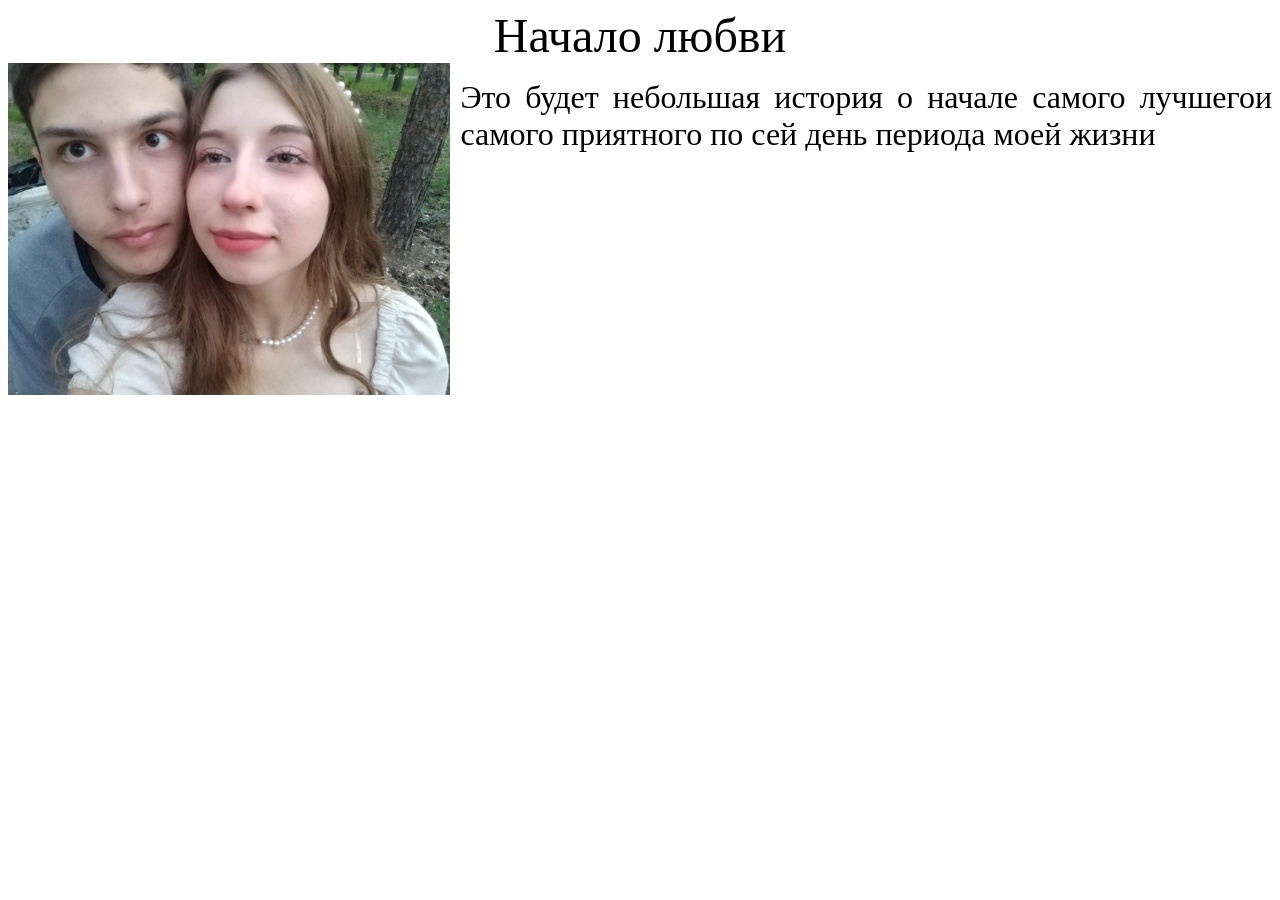
==== index.html @ 719aa261 "Update index.html" ====
<html>
    <head>
        <link rel="stylesheet" href="style.css">
        <title>Моя любовь</title>
        </head>
        <body text="black">
            <center><font size="+5"; face="cursive">Начало любви</font></center>
            <img src="images/photo_2_2026-03-27_16-48-53.jpg";  id="photo1"; alt="фото на лавке конец июля">
            <p align="justify">
                <font size="+3"; face="cursive">Это будет небольшая история о начале самого лучшегои самого приятного по сей день периода моей жизни</font>
            </p>
        </body>
        </html>
---- style.css ----
body {
    background-image: url(/home/m1cr1t1z/Загрузки/Обои.jpg);
    background-size: 100%;
}
#photo1 {
    width: 35%;
    height: auto;
    float: left;
    margin-right: 10px;

}
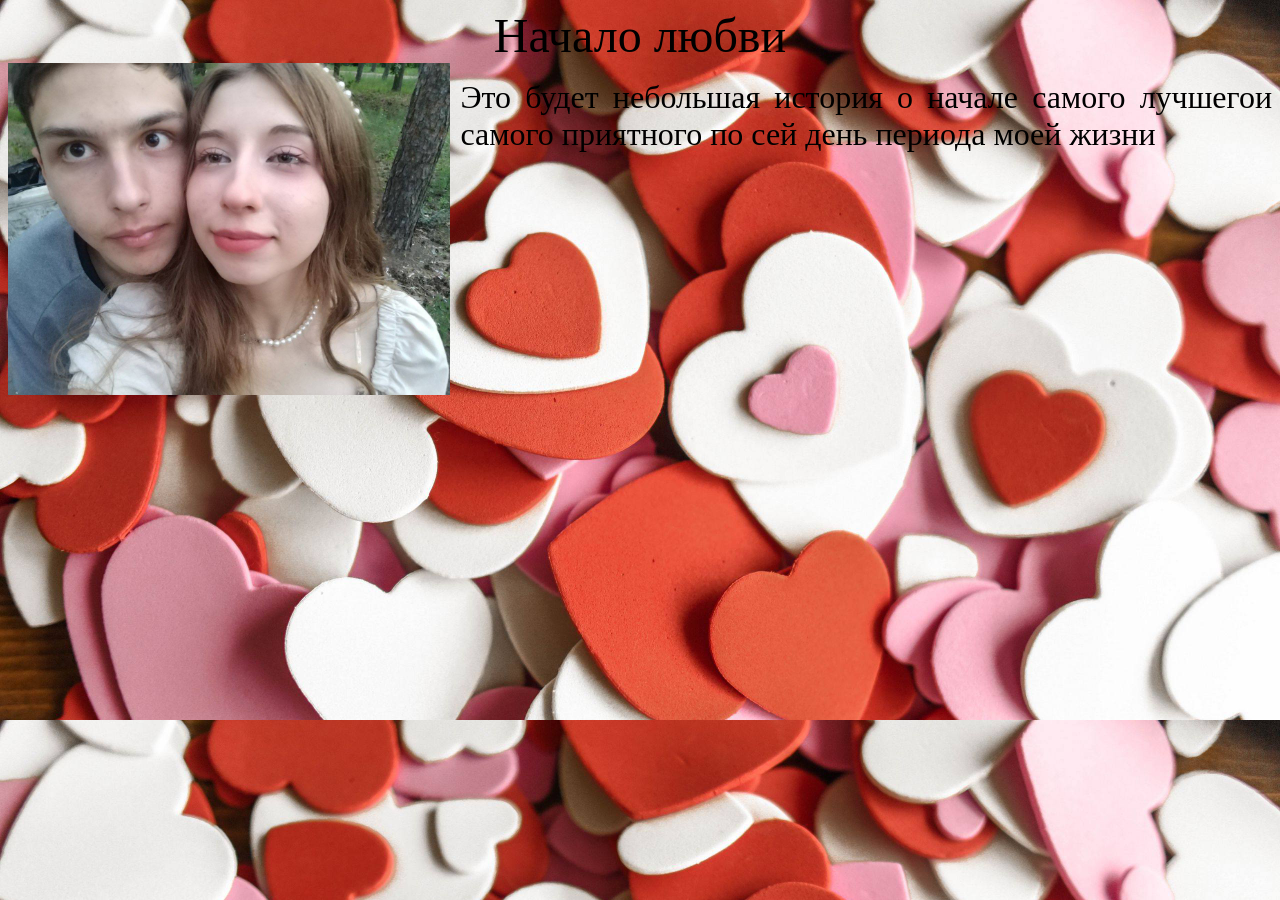
==== commit e03ccff0: "Add files via upload" ====
--- a/index.html
+++ b/index.html
@@ -10,4 +10,4 @@
                 <font size="+3"; face="cursive">Это будет небольшая история о начале самого лучшегои самого приятного по сей день периода моей жизни</font>
             </p>
         </body>
-        </html>
+        </html>
--- a/style.css
+++ b/style.css
@@ -1,5 +1,5 @@
 body {
-    background-image: url(/home/m1cr1t1z/Загрузки/Обои.jpg);
+    background-image: url(images/1.jpg);
     background-size: 100%;
 }
 #photo1 {
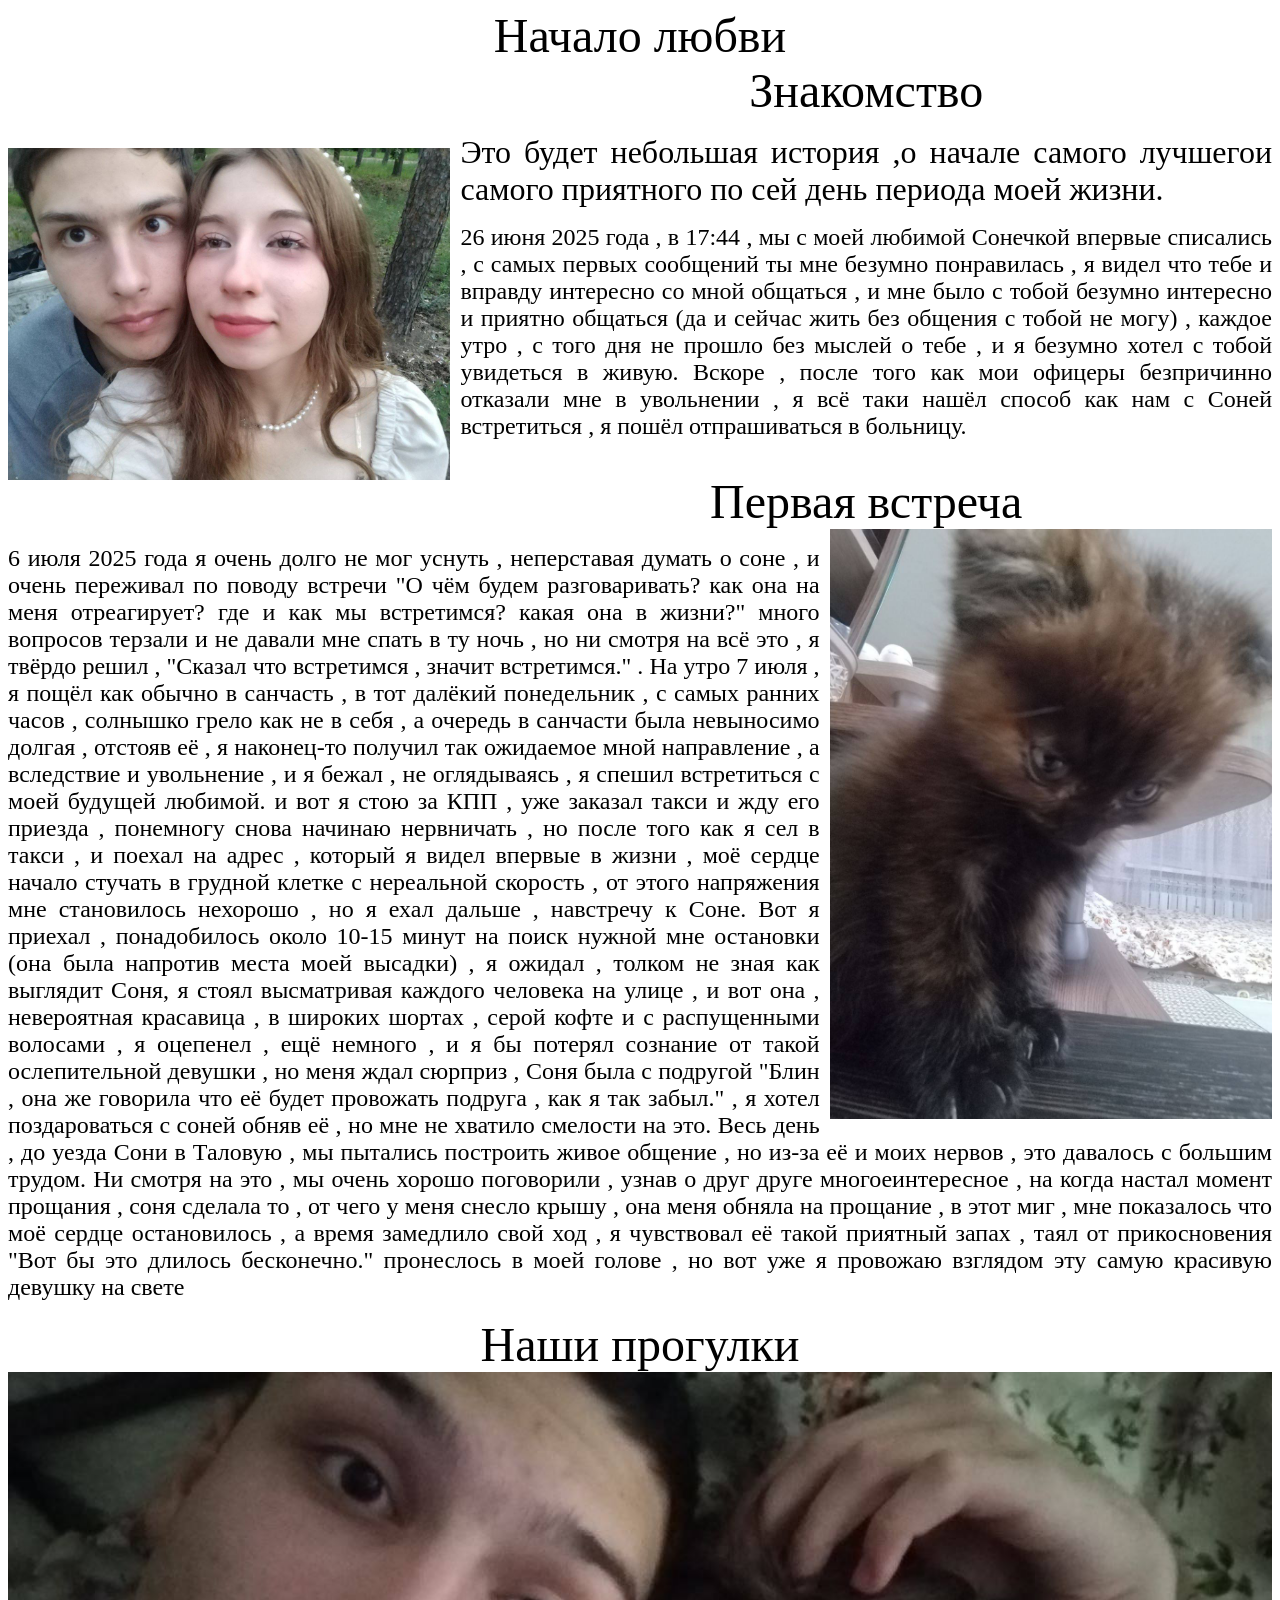
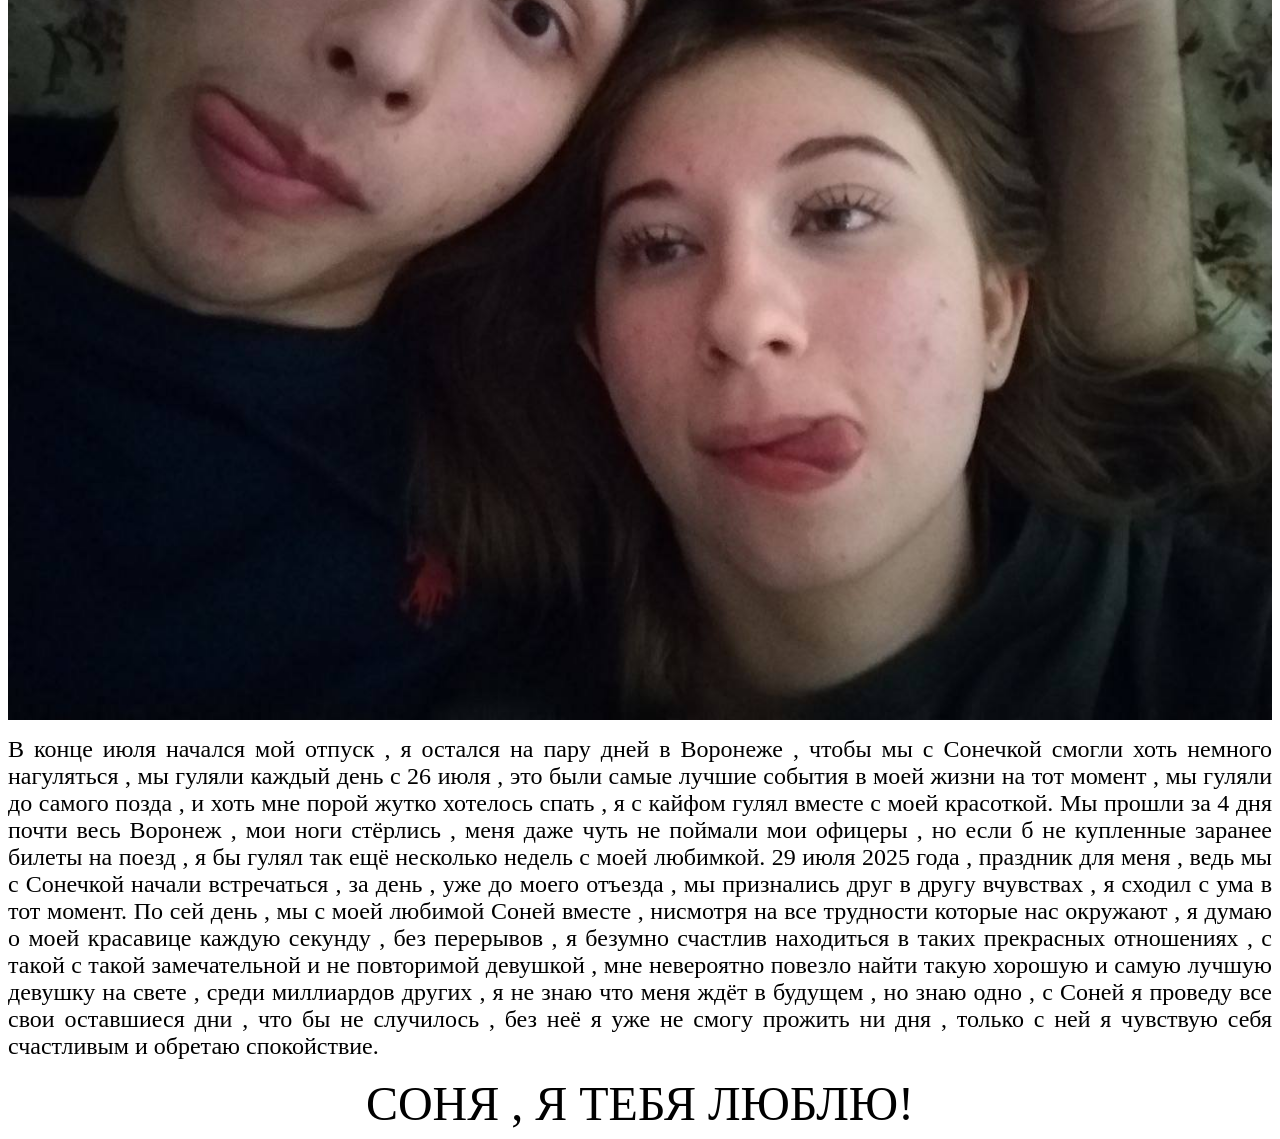
==== commit 1eecc77b: "Add files via upload" ====
--- a/index.html
+++ b/index.html
@@ -6,8 +6,32 @@
         <body text="black">
             <center><font size="+5"; face="cursive">Начало любви</font></center>
             <img src="images/photo_2_2026-03-27_16-48-53.jpg";  id="photo1"; alt="фото на лавке конец июля">
+            <center><font size="+4"; face="cursive">Знакомство</font></center>
             <p align="justify">
-                <font size="+3"; face="cursive">Это будет небольшая история о начале самого лучшегои самого приятного по сей день периода моей жизни</font>
+                <font size="+3"; face="cursive">
+                    Это будет небольшая история ,о начале самого лучшегои самого приятного по сей день периода моей жизни.
+                </font>
             </p>
+            <p align="justify">
+                <font size="+2"; face="cursive">
+                    26 июня 2025 года , в 17:44 , мы с моей любимой Сонечкой впервые списались , с самых первых сообщений ты мне безумно понравилась , я видел что тебе и вправду интересно со мной общаться , и мне было с тобой безумно интересно и приятно общаться (да и сейчас жить без общения с тобой не могу) , каждое утро , с того дня не прошло без мыслей о тебе , и я безумно хотел с тобой увидеться в живую. Вскоре , после того как мои офицеры безпричинно отказали мне в увольнении , я всё таки нашёл способ как нам с Соней встретиться , я пошёл отпрашиваться в больницу.
+                </font>
+            </p>
+            <br>
+            <center><font size="+4"; face="cursive">Первая встреча</font></center>
+            <img src="images/photo_3_2026-03-27_16-48-53.jpg";  id="photo2"; alt="емка смотрит на когти">
+            <p align="justify">
+                <font size="+2"; face="cursive">
+                    6 июля 2025 года я очень долго не мог уснуть , неперставая думать о соне , и очень переживал по поводу встречи "О чём будем разговаривать? как она на меня отреагирует? где и как мы встретимся? какая она в жизни?" много вопросов терзали и не давали мне спать в ту ночь , но ни смотря на всё это , я твёрдо решил , "Сказал что встретимся , значит встретимся." . На утро 7 июля , я пощёл как обычно в санчасть , в тот далёкий понедельник , с самых ранних часов , солнышко грело как не в себя , а очередь в санчасти была невыносимо долгая ,  отстояв её , я наконец-то получил так ожидаемое мной направление , а вследствие и увольнение , и я бежал , не оглядываясь , я спешил встретиться с моей будущей любимой. и вот я стою за КПП , уже заказал такси и жду его приезда , понемногу снова начинаю нервничать , но после того как я сел в такси , и поехал на адрес , который я видел впервые в жизни , моё сердце начало стучать в грудной клетке с нереальной скорость , от этого напряжения мне становилось нехорошо , но я ехал дальше , навстречу к Соне. Вот я приехал , понадобилось около 10-15 минут на поиск нужной мне остановки (она была напротив места моей высадки) , я ожидал , толком не зная как выглядит Соня, я стоял высматривая каждого человека на улице , и вот она , невероятная красавица , в широких шортах , серой кофте и с распущенными волосами , я оцепенел , ещё немного , и я бы потерял сознание от такой ослепительной девушки , но меня ждал сюрприз , Соня была с подругой "Блин , она же говорила что её будет провожать подруга , как я так забыл." , я хотел поздароваться с соней обняв её , но мне не хватило смелости на это. Весь день , до уезда Сони в Таловую , мы пытались построить живое общение , но из-за её и моих нервов , это давалось с большим трудом. Ни смотря на это , мы очень хорошо поговорили , узнав о друг друге многоеинтересное , на когда настал момент прощания , соня сделала то , от чего у меня снесло крышу , она меня обняла на прощание , в этот миг , мне показалось что моё сердце остановилось , а время замедлило свой ход , я чувствовал её такой приятный запах , таял от прикосновения "Вот бы это длилось бесконечно." пронеслось в моей голове , но вот уже я провожаю взглядом эту самую красивую девушку на свете
+                </font>
+            </p>
+            <center><font size="+4"; face="cursive">Наши прогулки</font></center>
+            <img src="images/photo_10_2026-03-27_16-48-53.jpg";  id="photo3"; alt="лежим и корчим рожи">
+            <p align="justify">
+                <font size="+2"; face="cursive">
+                    В конце июля начался мой отпуск , я остался на пару дней в Воронеже , чтобы мы с Сонечкой смогли хоть немного нагуляться , мы гуляли каждый день с 26 июля , это были самые лучшие события в моей жизни на тот момент , мы гуляли до самого позда , и хоть мне порой жутко хотелось спать , я с кайфом гулял вместе с моей красоткой. Мы прошли за 4 дня почти весь Воронеж , мои ноги стёрлись , меня даже чуть не поймали мои офицеры , но если б не купленные заранее билеты на поезд , я бы гулял так ещё несколько недель с моей любимкой. 29 июля 2025 года , праздник для меня , ведь мы с Сонечкой начали встречаться , за день , уже до моего отъезда , мы признались друг в другу вчувствах , я сходил с ума в тот момент. По сей день , мы с моей любимой Соней вместе , нисмотря на все трудности которые нас окружают , я думаю о моей красавице каждую секунду , без перерывов , я безумно счастлив находиться в таких прекрасных отношениях , с такой с такой замечательной и не повторимой девушкой , мне невероятно повезло найти такую хорошую и самую лучшую девушку на свете , среди миллиардов других , я не знаю что меня ждёт в будущем , но знаю одно , с Соней я проведу все свои оставшиеся дни , что бы не случилось , без неё я уже не смогу прожить ни дня , только с ней я чувствую себя счастливым и обретаю спокойствие.
+                </font>
+            </p>
+            <center><font size="+5"; face="cursive">СОНЯ , Я ТЕБЯ ЛЮБЛЮ!</font></center>
         </body>
         </html>
--- a/style.css
+++ b/style.css
@@ -1,5 +1,5 @@
 body {
-    background-image: url(images/1.jpg);
+    background-image: url(/home/m1cr1t1z/Загрузки/Обои.jpg);
     background-size: 100%;
 }
 #photo1 {
@@ -7,5 +7,16 @@
     height: auto;
     float: left;
     margin-right: 10px;
-
+    margin-top: 85px;
+}
+#photo2 {
+    width: 35%;
+    height: auto;
+    float: right;
+    margin-left: 10px;
+}
+#photo3 {
+    width: 100%;
+    height: auto;
+    float: top;
 }
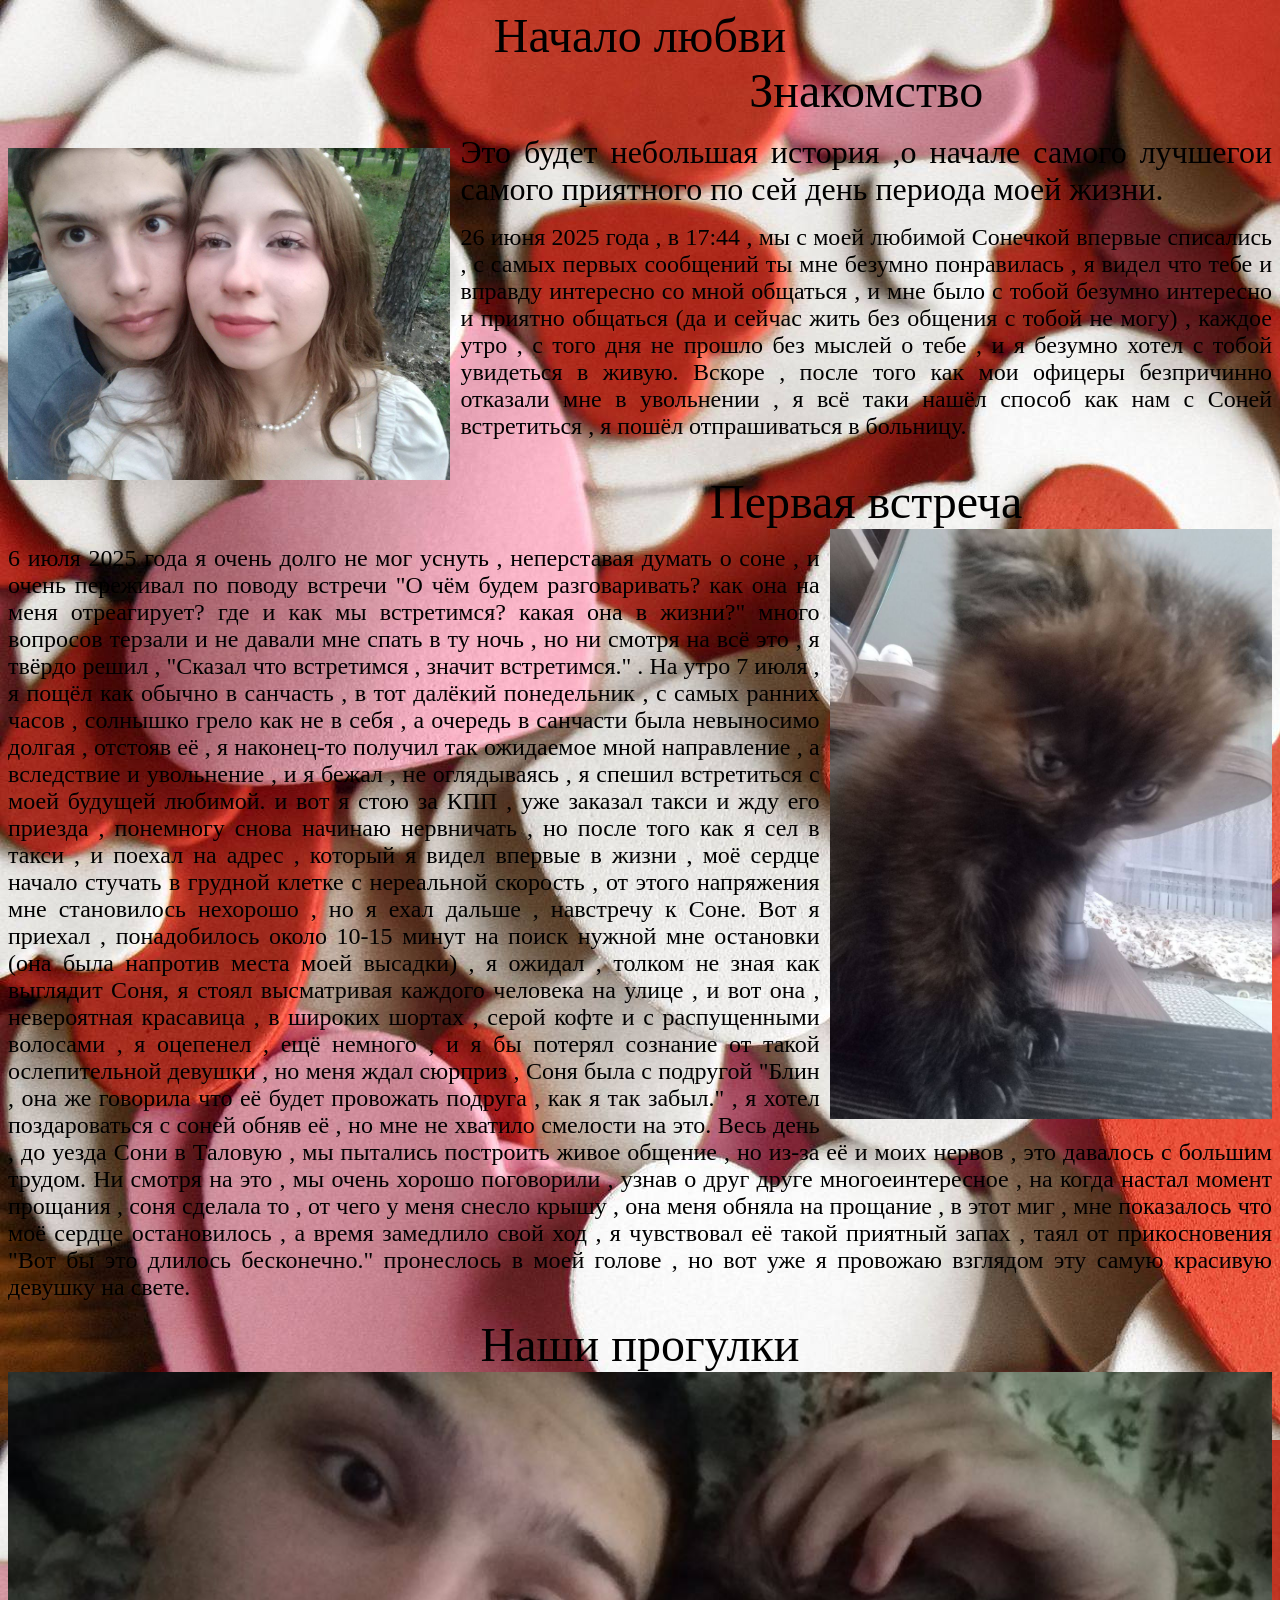
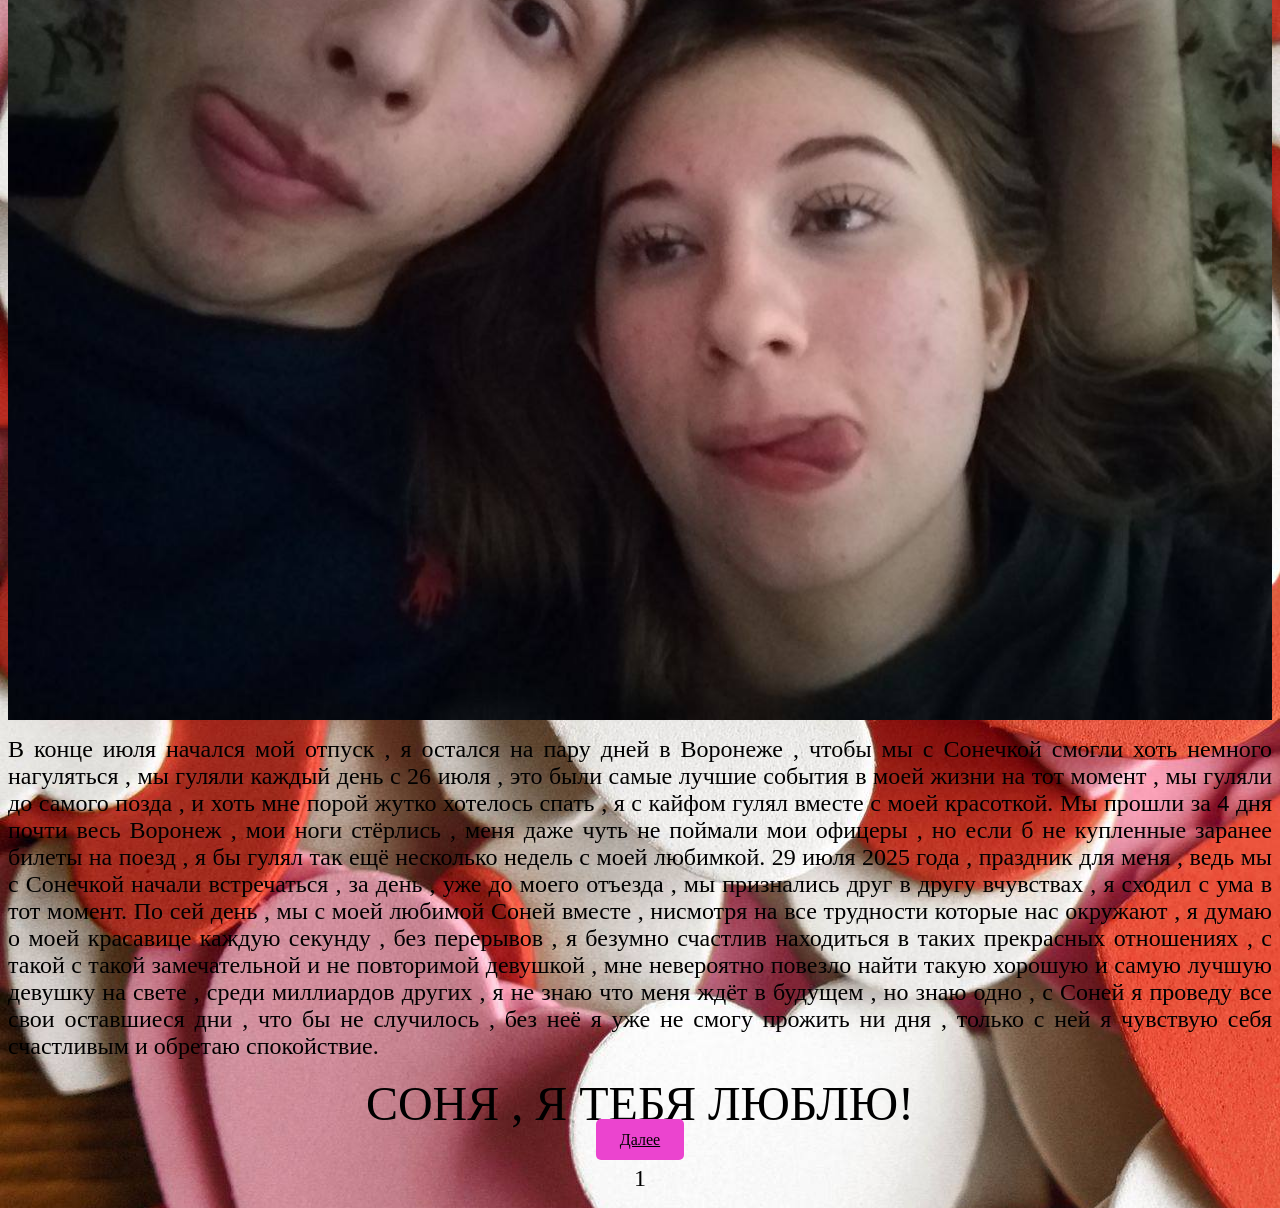
==== commit 7a5165ce: "Add files via upload" ====
--- a/index.html
+++ b/index.html
@@ -3,35 +3,61 @@
         <link rel="stylesheet" href="style.css">
         <title>Моя любовь</title>
         </head>
-        <body text="black">
-            <center><font size="+5"; face="cursive">Начало любви</font></center>
-            <img src="images/photo_2_2026-03-27_16-48-53.jpg";  id="photo1"; alt="фото на лавке конец июля">
-            <center><font size="+4"; face="cursive">Знакомство</font></center>
+        <body class="index">
+            <center>
+                <font size="+5" face="cursive">
+                    Начало любви
+                </font>
+            </center>
+            <img src="images/photo_2_2026-03-27_16-48-53.jpg"  id="photo1" alt="фото на лавке конец июля">
+            <center>
+                <font size="+4" face="cursive">
+                    Знакомство
+                </font>
+            </center>
             <p align="justify">
-                <font size="+3"; face="cursive">
+                <font size="+3" face="cursive">
                     Это будет небольшая история ,о начале самого лучшегои самого приятного по сей день периода моей жизни.
                 </font>
             </p>
             <p align="justify">
-                <font size="+2"; face="cursive">
+                <font size="+2" face="cursive">
                     26 июня 2025 года , в 17:44 , мы с моей любимой Сонечкой впервые списались , с самых первых сообщений ты мне безумно понравилась , я видел что тебе и вправду интересно со мной общаться , и мне было с тобой безумно интересно и приятно общаться (да и сейчас жить без общения с тобой не могу) , каждое утро , с того дня не прошло без мыслей о тебе , и я безумно хотел с тобой увидеться в живую. Вскоре , после того как мои офицеры безпричинно отказали мне в увольнении , я всё таки нашёл способ как нам с Соней встретиться , я пошёл отпрашиваться в больницу.
                 </font>
             </p>
             <br>
-            <center><font size="+4"; face="cursive">Первая встреча</font></center>
-            <img src="images/photo_3_2026-03-27_16-48-53.jpg";  id="photo2"; alt="емка смотрит на когти">
+            <center>
+                <font size="+4" face="cursive">
+                    Первая встреча
+                </font>
+            </center>
+            <img src="images/photo_3_2026-03-27_16-48-53.jpg"  id="photo2" alt="семка смотрит на когти">
             <p align="justify">
-                <font size="+2"; face="cursive">
-                    6 июля 2025 года я очень долго не мог уснуть , неперставая думать о соне , и очень переживал по поводу встречи "О чём будем разговаривать? как она на меня отреагирует? где и как мы встретимся? какая она в жизни?" много вопросов терзали и не давали мне спать в ту ночь , но ни смотря на всё это , я твёрдо решил , "Сказал что встретимся , значит встретимся." . На утро 7 июля , я пощёл как обычно в санчасть , в тот далёкий понедельник , с самых ранних часов , солнышко грело как не в себя , а очередь в санчасти была невыносимо долгая ,  отстояв её , я наконец-то получил так ожидаемое мной направление , а вследствие и увольнение , и я бежал , не оглядываясь , я спешил встретиться с моей будущей любимой. и вот я стою за КПП , уже заказал такси и жду его приезда , понемногу снова начинаю нервничать , но после того как я сел в такси , и поехал на адрес , который я видел впервые в жизни , моё сердце начало стучать в грудной клетке с нереальной скорость , от этого напряжения мне становилось нехорошо , но я ехал дальше , навстречу к Соне. Вот я приехал , понадобилось около 10-15 минут на поиск нужной мне остановки (она была напротив места моей высадки) , я ожидал , толком не зная как выглядит Соня, я стоял высматривая каждого человека на улице , и вот она , невероятная красавица , в широких шортах , серой кофте и с распущенными волосами , я оцепенел , ещё немного , и я бы потерял сознание от такой ослепительной девушки , но меня ждал сюрприз , Соня была с подругой "Блин , она же говорила что её будет провожать подруга , как я так забыл." , я хотел поздароваться с соней обняв её , но мне не хватило смелости на это. Весь день , до уезда Сони в Таловую , мы пытались построить живое общение , но из-за её и моих нервов , это давалось с большим трудом. Ни смотря на это , мы очень хорошо поговорили , узнав о друг друге многоеинтересное , на когда настал момент прощания , соня сделала то , от чего у меня снесло крышу , она меня обняла на прощание , в этот миг , мне показалось что моё сердце остановилось , а время замедлило свой ход , я чувствовал её такой приятный запах , таял от прикосновения "Вот бы это длилось бесконечно." пронеслось в моей голове , но вот уже я провожаю взглядом эту самую красивую девушку на свете
+                <font size="+2" face="cursive">
+                    6 июля 2025 года я очень долго не мог уснуть , неперставая думать о соне , и очень переживал по поводу встречи "О чём будем разговаривать? как она на меня отреагирует? где и как мы встретимся? какая она в жизни?" много вопросов терзали и не давали мне спать в ту ночь , но ни смотря на всё это , я твёрдо решил , "Сказал что встретимся , значит встретимся." . На утро 7 июля , я пощёл как обычно в санчасть , в тот далёкий понедельник , с самых ранних часов , солнышко грело как не в себя , а очередь в санчасти была невыносимо долгая ,  отстояв её , я наконец-то получил так ожидаемое мной направление , а вследствие и увольнение , и я бежал , не оглядываясь , я спешил встретиться с моей будущей любимой. и вот я стою за КПП , уже заказал такси и жду его приезда , понемногу снова начинаю нервничать , но после того как я сел в такси , и поехал на адрес , который я видел впервые в жизни , моё сердце начало стучать в грудной клетке с нереальной скорость , от этого напряжения мне становилось нехорошо , но я ехал дальше , навстречу к Соне. Вот я приехал , понадобилось около 10-15 минут на поиск нужной мне остановки (она была напротив места моей высадки) , я ожидал , толком не зная как выглядит Соня, я стоял высматривая каждого человека на улице , и вот она , невероятная красавица , в широких шортах , серой кофте и с распущенными волосами , я оцепенел , ещё немного , и я бы потерял сознание от такой ослепительной девушки , но меня ждал сюрприз , Соня была с подругой "Блин , она же говорила что её будет провожать подруга , как я так забыл." , я хотел поздароваться с соней обняв её , но мне не хватило смелости на это. Весь день , до уезда Сони в Таловую , мы пытались построить живое общение , но из-за её и моих нервов , это давалось с большим трудом. Ни смотря на это , мы очень хорошо поговорили , узнав о друг друге многоеинтересное , на когда настал момент прощания , соня сделала то , от чего у меня снесло крышу , она меня обняла на прощание , в этот миг , мне показалось что моё сердце остановилось , а время замедлило свой ход , я чувствовал её такой приятный запах , таял от прикосновения "Вот бы это длилось бесконечно." пронеслось в моей голове , но вот уже я провожаю взглядом эту самую красивую девушку на свете.
                 </font>
             </p>
-            <center><font size="+4"; face="cursive">Наши прогулки</font></center>
-            <img src="images/photo_10_2026-03-27_16-48-53.jpg";  id="photo3"; alt="лежим и корчим рожи">
+            <center>
+                <font size="+4" face="cursive">
+                    Наши прогулки
+                </font>
+            </center>
+            <img src="images/photo_10_2026-03-27_16-48-53.jpg"  id="photo3" alt="лежим и корчим рожи">
             <p align="justify">
-                <font size="+2"; face="cursive">
+                <font size="+2" face="cursive">
                     В конце июля начался мой отпуск , я остался на пару дней в Воронеже , чтобы мы с Сонечкой смогли хоть немного нагуляться , мы гуляли каждый день с 26 июля , это были самые лучшие события в моей жизни на тот момент , мы гуляли до самого позда , и хоть мне порой жутко хотелось спать , я с кайфом гулял вместе с моей красоткой. Мы прошли за 4 дня почти весь Воронеж , мои ноги стёрлись , меня даже чуть не поймали мои офицеры , но если б не купленные заранее билеты на поезд , я бы гулял так ещё несколько недель с моей любимкой. 29 июля 2025 года , праздник для меня , ведь мы с Сонечкой начали встречаться , за день , уже до моего отъезда , мы признались друг в другу вчувствах , я сходил с ума в тот момент. По сей день , мы с моей любимой Соней вместе , нисмотря на все трудности которые нас окружают , я думаю о моей красавице каждую секунду , без перерывов , я безумно счастлив находиться в таких прекрасных отношениях , с такой с такой замечательной и не повторимой девушкой , мне невероятно повезло найти такую хорошую и самую лучшую девушку на свете , среди миллиардов других , я не знаю что меня ждёт в будущем , но знаю одно , с Соней я проведу все свои оставшиеся дни , что бы не случилось , без неё я уже не смогу прожить ни дня , только с ней я чувствую себя счастливым и обретаю спокойствие.
                 </font>
             </p>
-            <center><font size="+5"; face="cursive">СОНЯ , Я ТЕБЯ ЛЮБЛЮ!</font></center>
+            <center>
+                <font size="+5" face="cursive">СОНЯ , Я ТЕБЯ ЛЮБЛЮ!</font>
+            </center>
+            <center>
+                <a href="page2.html" class="button">Далее</a>
+            </center>
+            <p align="center" face="cursive">
+                <font size="+2">
+                    1
+                </font>
+            </p>
         </body>
         </html>
--- a/style.css
+++ b/style.css
@@ -1,22 +1,51 @@
 body {
-    background-image: url(/home/m1cr1t1z/Загрузки/Обои.jpg);
-    background-size: 100%;
+    background-size: auto;
+}
+.index {
+        background-image: url(images/Обои.jpg);
+        color: black;
+}
+.page2 {
+    background-image: url(https://img.goodfon.ru/wallpaper/nbig/d/b5/noch-reka-fonari-leto.webp);
+    color: whitesmoke;
+}
+img {
+    height: auto;
+
 }
 #photo1 {
     width: 35%;
-    height: auto;
     float: left;
     margin-right: 10px;
     margin-top: 85px;
 }
 #photo2 {
     width: 35%;
-    height: auto;
     float: right;
     margin-left: 10px;
 }
 #photo3 {
     width: 100%;
-    height: auto;
-    float: top;
+}
+#photo4 {
+    width: 30%;
+    float: right;
+    margin-top: 80px;
+}
+#photo5 {
+    width: 30%;
+    float: left;
+    margin-top: 20px;
+}
+.button {
+    padding: 12px 24px;
+    background-color: rgb(235, 68, 207);
+    color: rgb(0, 0, 0);
+    border-radius: 5px;
+    font-size: 16px;
+    transition: background-color 0.3s;
+}
+.button:hover {
+    background-color: #ffffff;
+    color: rgb(255, 0, 212);
 }
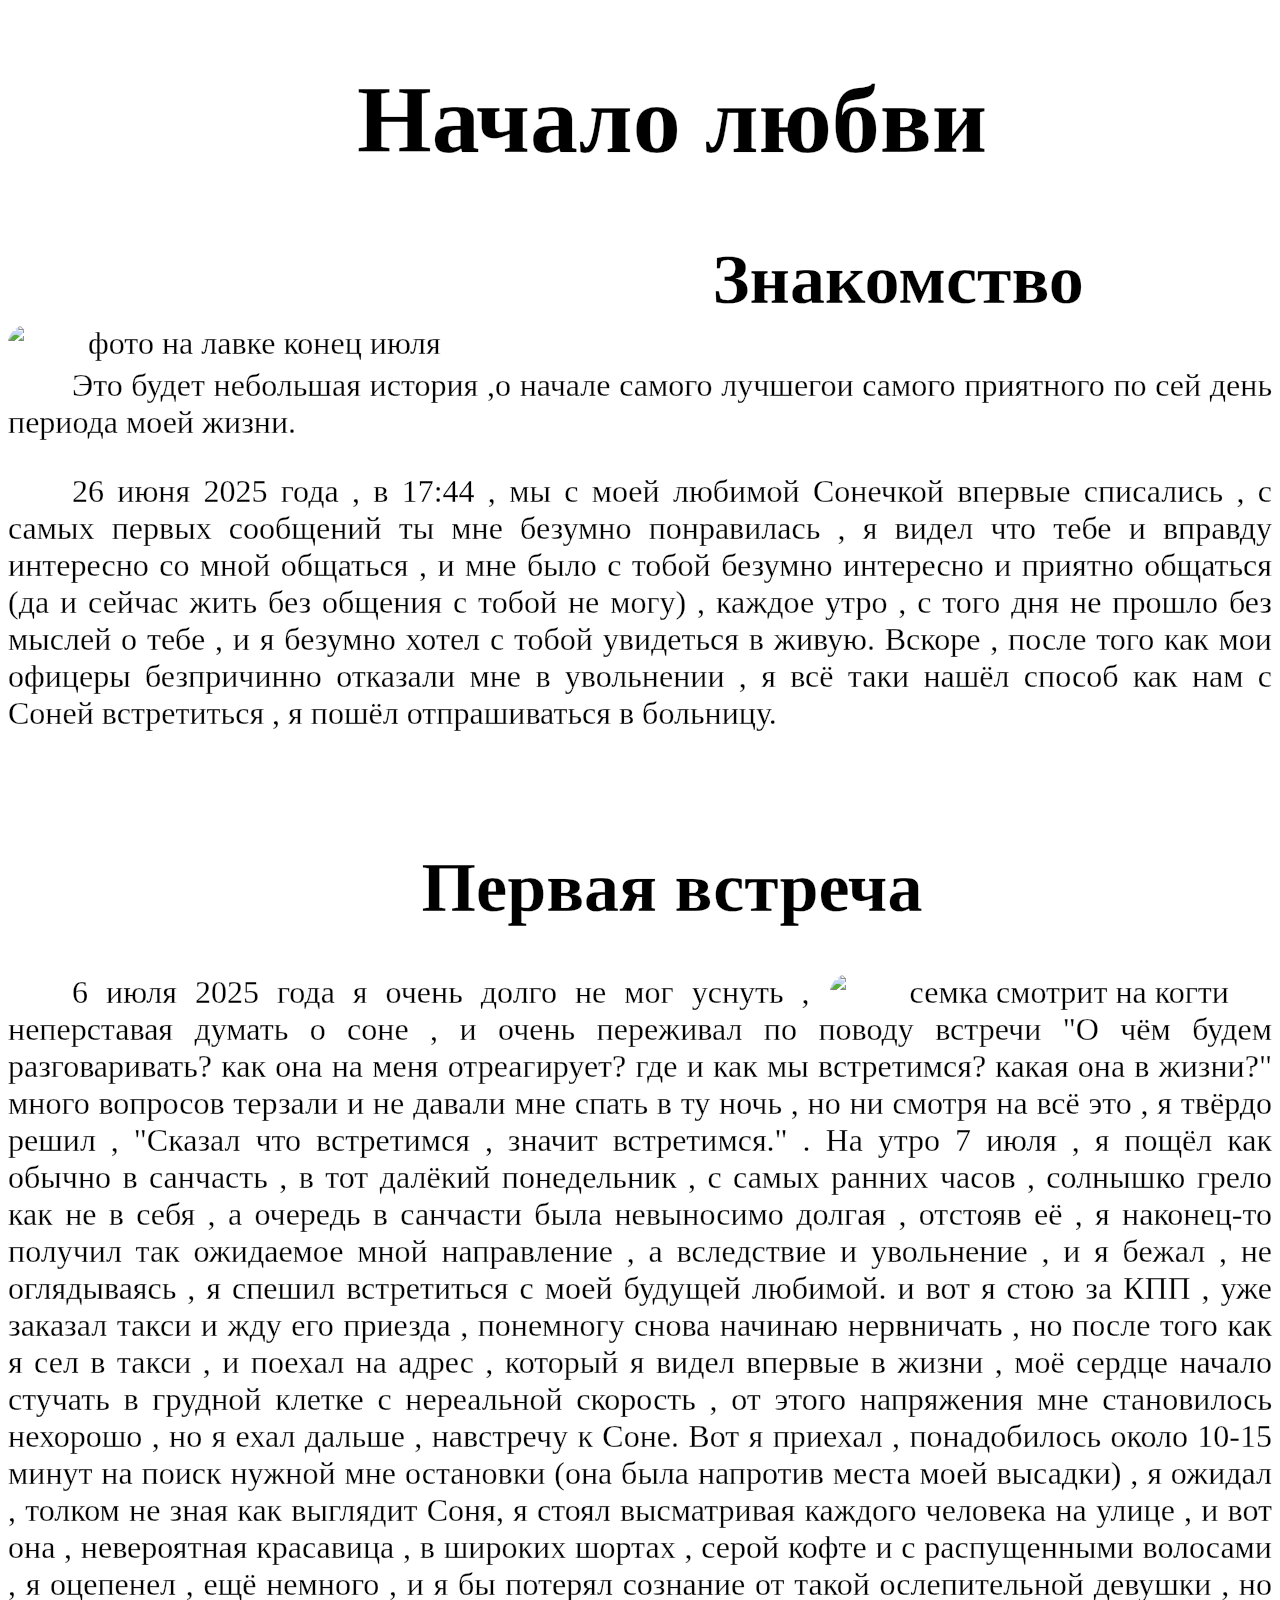
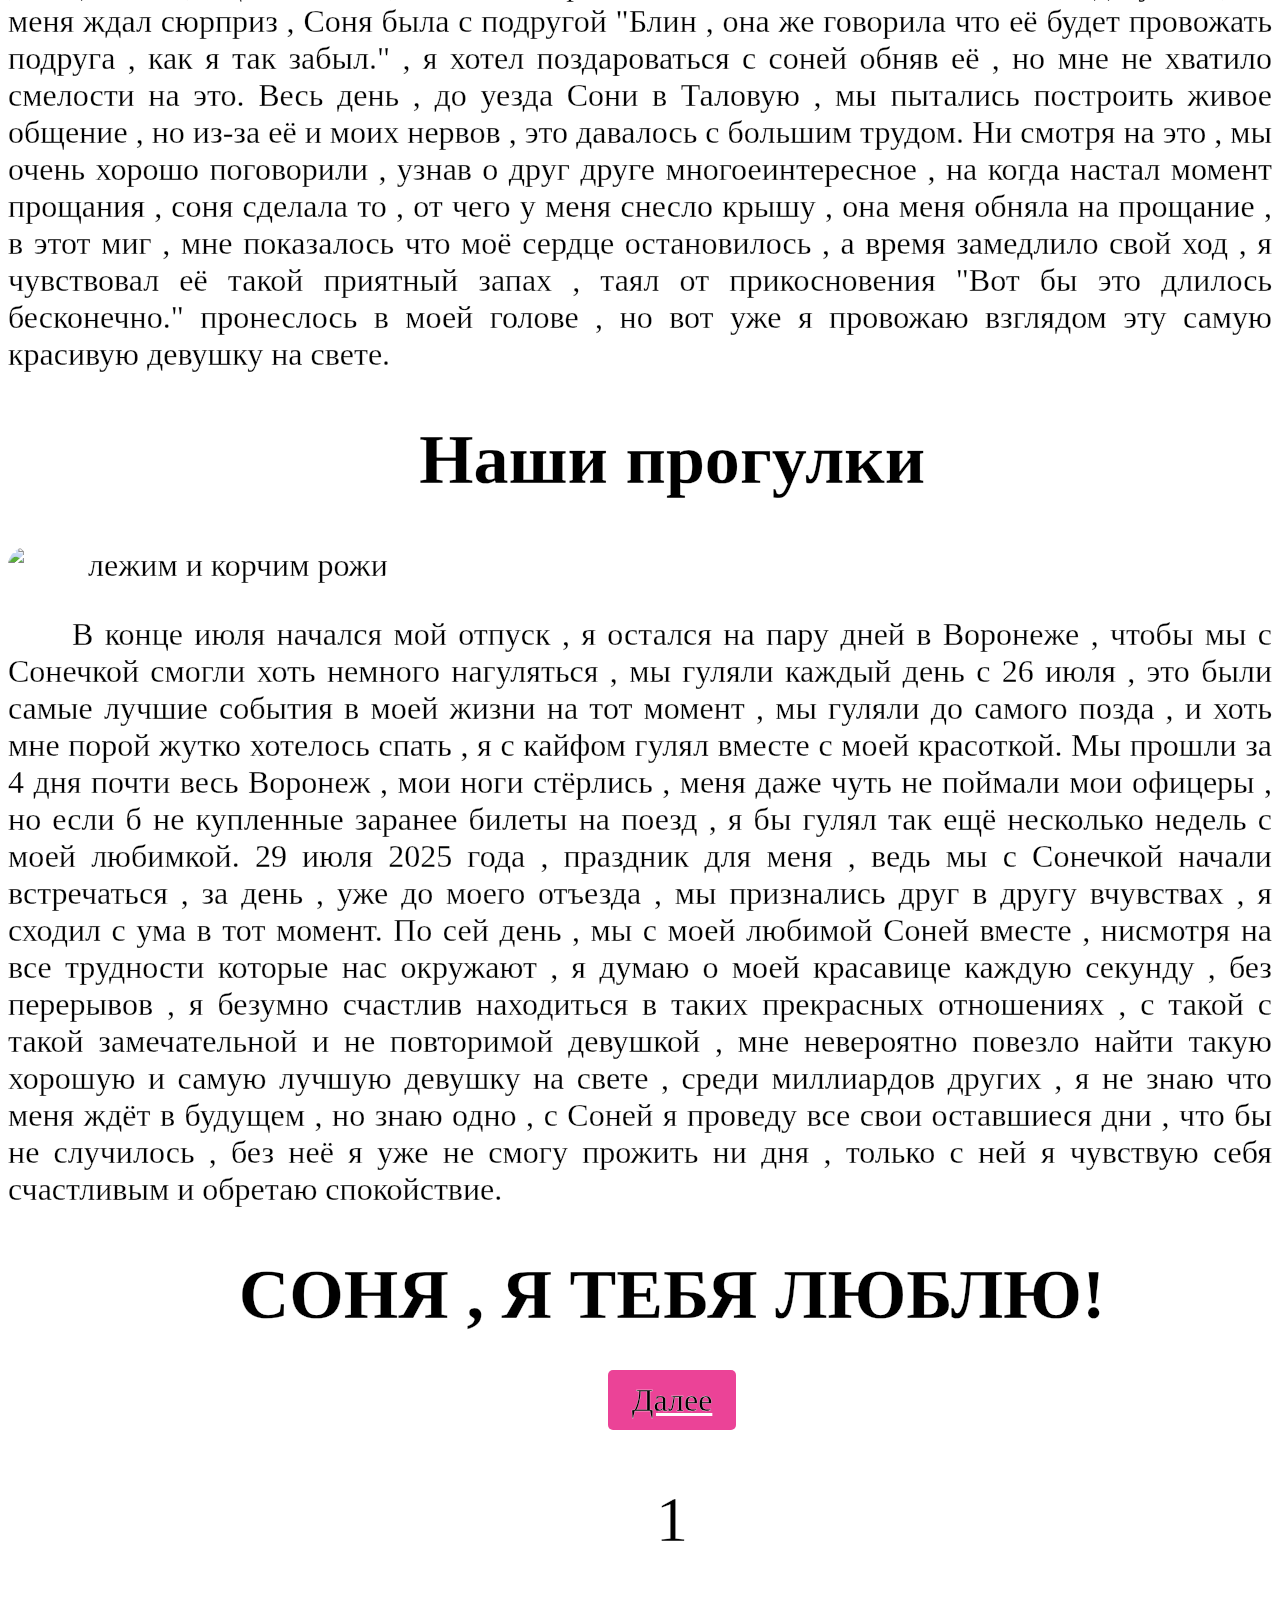
==== commit bce2005b: "Add files via upload" ====
--- a/index.html
+++ b/index.html
@@ -1,63 +1,102 @@
+<!doctype html>
 <html>
-    <head>
-        <link rel="stylesheet" href="style.css">
-        <title>Моя любовь</title>
-        </head>
-        <body class="index">
-            <center>
-                <font size="+5" face="cursive">
-                    Начало любви
-                </font>
-            </center>
-            <img src="images/photo_2_2026-03-27_16-48-53.jpg"  id="photo1" alt="фото на лавке конец июля">
-            <center>
-                <font size="+4" face="cursive">
-                    Знакомство
-                </font>
-            </center>
-            <p align="justify">
-                <font size="+3" face="cursive">
-                    Это будет небольшая история ,о начале самого лучшегои самого приятного по сей день периода моей жизни.
-                </font>
-            </p>
-            <p align="justify">
-                <font size="+2" face="cursive">
-                    26 июня 2025 года , в 17:44 , мы с моей любимой Сонечкой впервые списались , с самых первых сообщений ты мне безумно понравилась , я видел что тебе и вправду интересно со мной общаться , и мне было с тобой безумно интересно и приятно общаться (да и сейчас жить без общения с тобой не могу) , каждое утро , с того дня не прошло без мыслей о тебе , и я безумно хотел с тобой увидеться в живую. Вскоре , после того как мои офицеры безпричинно отказали мне в увольнении , я всё таки нашёл способ как нам с Соней встретиться , я пошёл отпрашиваться в больницу.
-                </font>
-            </p>
-            <br>
-            <center>
-                <font size="+4" face="cursive">
-                    Первая встреча
-                </font>
-            </center>
-            <img src="images/photo_3_2026-03-27_16-48-53.jpg"  id="photo2" alt="семка смотрит на когти">
-            <p align="justify">
-                <font size="+2" face="cursive">
-                    6 июля 2025 года я очень долго не мог уснуть , неперставая думать о соне , и очень переживал по поводу встречи "О чём будем разговаривать? как она на меня отреагирует? где и как мы встретимся? какая она в жизни?" много вопросов терзали и не давали мне спать в ту ночь , но ни смотря на всё это , я твёрдо решил , "Сказал что встретимся , значит встретимся." . На утро 7 июля , я пощёл как обычно в санчасть , в тот далёкий понедельник , с самых ранних часов , солнышко грело как не в себя , а очередь в санчасти была невыносимо долгая ,  отстояв её , я наконец-то получил так ожидаемое мной направление , а вследствие и увольнение , и я бежал , не оглядываясь , я спешил встретиться с моей будущей любимой. и вот я стою за КПП , уже заказал такси и жду его приезда , понемногу снова начинаю нервничать , но после того как я сел в такси , и поехал на адрес , который я видел впервые в жизни , моё сердце начало стучать в грудной клетке с нереальной скорость , от этого напряжения мне становилось нехорошо , но я ехал дальше , навстречу к Соне. Вот я приехал , понадобилось около 10-15 минут на поиск нужной мне остановки (она была напротив места моей высадки) , я ожидал , толком не зная как выглядит Соня, я стоял высматривая каждого человека на улице , и вот она , невероятная красавица , в широких шортах , серой кофте и с распущенными волосами , я оцепенел , ещё немного , и я бы потерял сознание от такой ослепительной девушки , но меня ждал сюрприз , Соня была с подругой "Блин , она же говорила что её будет провожать подруга , как я так забыл." , я хотел поздароваться с соней обняв её , но мне не хватило смелости на это. Весь день , до уезда Сони в Таловую , мы пытались построить живое общение , но из-за её и моих нервов , это давалось с большим трудом. Ни смотря на это , мы очень хорошо поговорили , узнав о друг друге многоеинтересное , на когда настал момент прощания , соня сделала то , от чего у меня снесло крышу , она меня обняла на прощание , в этот миг , мне показалось что моё сердце остановилось , а время замедлило свой ход , я чувствовал её такой приятный запах , таял от прикосновения "Вот бы это длилось бесконечно." пронеслось в моей голове , но вот уже я провожаю взглядом эту самую красивую девушку на свете.
-                </font>
-            </p>
-            <center>
-                <font size="+4" face="cursive">
-                    Наши прогулки
-                </font>
-            </center>
-            <img src="images/photo_10_2026-03-27_16-48-53.jpg"  id="photo3" alt="лежим и корчим рожи">
-            <p align="justify">
-                <font size="+2" face="cursive">
-                    В конце июля начался мой отпуск , я остался на пару дней в Воронеже , чтобы мы с Сонечкой смогли хоть немного нагуляться , мы гуляли каждый день с 26 июля , это были самые лучшие события в моей жизни на тот момент , мы гуляли до самого позда , и хоть мне порой жутко хотелось спать , я с кайфом гулял вместе с моей красоткой. Мы прошли за 4 дня почти весь Воронеж , мои ноги стёрлись , меня даже чуть не поймали мои офицеры , но если б не купленные заранее билеты на поезд , я бы гулял так ещё несколько недель с моей любимкой. 29 июля 2025 года , праздник для меня , ведь мы с Сонечкой начали встречаться , за день , уже до моего отъезда , мы признались друг в другу вчувствах , я сходил с ума в тот момент. По сей день , мы с моей любимой Соней вместе , нисмотря на все трудности которые нас окружают , я думаю о моей красавице каждую секунду , без перерывов , я безумно счастлив находиться в таких прекрасных отношениях , с такой с такой замечательной и не повторимой девушкой , мне невероятно повезло найти такую хорошую и самую лучшую девушку на свете , среди миллиардов других , я не знаю что меня ждёт в будущем , но знаю одно , с Соней я проведу все свои оставшиеся дни , что бы не случилось , без неё я уже не смогу прожить ни дня , только с ней я чувствую себя счастливым и обретаю спокойствие.
-                </font>
-            </p>
-            <center>
-                <font size="+5" face="cursive">СОНЯ , Я ТЕБЯ ЛЮБЛЮ!</font>
-            </center>
-            <center>
-                <a href="page2.html" class="button">Далее</a>
-            </center>
-            <p align="center" face="cursive">
-                <font size="+2">
-                    1
-                </font>
-            </p>
-        </body>
-        </html>+  <head>
+    <link rel="stylesheet" href="style.css" />
+    <title>Моя любовь</title>
+  </head>
+  <body class="index">
+    <h1 class="h1">Начало любви</h1>
+    <img
+      src="фото/photo_2_2026-03-27_16-48-53.jpg"
+      id="photo1"
+      title="фото на лавке конец июля"
+    />
+    <h1>Знакомство</h1>
+    <p>
+      Это будет небольшая история ,о начале самого лучшегои самого приятного по
+      сей день периода моей жизни.
+    </p>
+    <p>
+      26 июня 2025 года , в 17:44 , мы с моей любимой Сонечкой впервые списались
+      , с самых первых сообщений ты мне безумно понравилась , я видел что тебе и
+      вправду интересно со мной общаться , и мне было с тобой безумно интересно
+      и приятно общаться (да и сейчас жить без общения с тобой не могу) , каждое
+      утро , с того дня не прошло без мыслей о тебе , и я безумно хотел с тобой
+      увидеться в живую. Вскоре , после того как мои офицеры безпричинно
+      отказали мне в увольнении , я всё таки нашёл способ как нам с Соней
+      встретиться , я пошёл отпрашиваться в больницу.
+    </p>
+    <br />
+    <h1>Первая встреча</h1>
+    <img
+      src="фото/photo_3_2026-03-27_16-48-53.jpg"
+      id="photo2"
+      title="семка смотрит на когти"
+    />
+    <p>
+      6 июля 2025 года я очень долго не мог уснуть , неперставая думать о соне ,
+      и очень переживал по поводу встречи "О чём будем разговаривать? как она на
+      меня отреагирует? где и как мы встретимся? какая она в жизни?" много
+      вопросов терзали и не давали мне спать в ту ночь , но ни смотря на всё это
+      , я твёрдо решил , "Сказал что встретимся , значит встретимся." . На утро
+      7 июля , я пощёл как обычно в санчасть , в тот далёкий понедельник , с
+      самых ранних часов , солнышко грело как не в себя , а очередь в санчасти
+      была невыносимо долгая , отстояв её , я наконец-то получил так ожидаемое
+      мной направление , а вследствие и увольнение , и я бежал , не оглядываясь
+      , я спешил встретиться с моей будущей любимой. и вот я стою за КПП , уже
+      заказал такси и жду его приезда , понемногу снова начинаю нервничать , но
+      после того как я сел в такси , и поехал на адрес , который я видел впервые
+      в жизни , моё сердце начало стучать в грудной клетке с нереальной скорость
+      , от этого напряжения мне становилось нехорошо , но я ехал дальше ,
+      навстречу к Соне. Вот я приехал , понадобилось около 10-15 минут на поиск
+      нужной мне остановки (она была напротив места моей высадки) , я ожидал ,
+      толком не зная как выглядит Соня, я стоял высматривая каждого человека на
+      улице , и вот она , невероятная красавица , в широких шортах , серой кофте
+      и с распущенными волосами , я оцепенел , ещё немного , и я бы потерял
+      сознание от такой ослепительной девушки , но меня ждал сюрприз , Соня была
+      с подругой "Блин , она же говорила что её будет провожать подруга , как я
+      так забыл." , я хотел поздароваться с соней обняв её , но мне не хватило
+      смелости на это. Весь день , до уезда Сони в Таловую , мы пытались
+      построить живое общение , но из-за её и моих нервов , это давалось с
+      большим трудом. Ни смотря на это , мы очень хорошо поговорили , узнав о
+      друг друге многоеинтересное , на когда настал момент прощания , соня
+      сделала то , от чего у меня снесло крышу , она меня обняла на прощание , в
+      этот миг , мне показалось что моё сердце остановилось , а время замедлило
+      свой ход , я чувствовал её такой приятный запах , таял от прикосновения
+      "Вот бы это длилось бесконечно." пронеслось в моей голове , но вот уже я
+      провожаю взглядом эту самую красивую девушку на свете.
+    </p>
+    <h1>Наши прогулки</h1>
+    <img
+      src="фото/photo_10_2026-03-27_16-48-53.jpg"
+      id="photo3"
+      title="лежим и корчим рожи"
+    />
+    <p>
+      В конце июля начался мой отпуск , я остался на пару дней в Воронеже ,
+      чтобы мы с Сонечкой смогли хоть немного нагуляться , мы гуляли каждый день
+      с 26 июля , это были самые лучшие события в моей жизни на тот момент , мы
+      гуляли до самого позда , и хоть мне порой жутко хотелось спать , я с
+      кайфом гулял вместе с моей красоткой. Мы прошли за 4 дня почти весь
+      Воронеж , мои ноги стёрлись , меня даже чуть не поймали мои офицеры , но
+      если б не купленные заранее билеты на поезд , я бы гулял так ещё несколько
+      недель с моей любимкой. 29 июля 2025 года , праздник для меня , ведь мы с
+      Сонечкой начали встречаться , за день , уже до моего отъезда , мы
+      признались друг в другу вчувствах , я сходил с ума в тот момент. По сей
+      день , мы с моей любимой Соней вместе , нисмотря на все трудности которые
+      нас окружают , я думаю о моей красавице каждую секунду , без перерывов , я
+      безумно счастлив находиться в таких прекрасных отношениях , с такой с
+      такой замечательной и не повторимой девушкой , мне невероятно повезло
+      найти такую хорошую и самую лучшую девушку на свете , среди миллиардов
+      других , я не знаю что меня ждёт в будущем , но знаю одно , с Соней я
+      проведу все свои оставшиеся дни , что бы не случилось , без неё я уже не
+      смогу прожить ни дня , только с ней я чувствую себя счастливым и обретаю
+      спокойствие.
+    </p>
+    <h1>СОНЯ , Я ТЕБЯ ЛЮБЛЮ!</h1>
+    <center>
+      <a href="page2.html" class="button">Далее</a>
+    </center>
+    <p id="numbers">1</p>
+  </body>
+</html>
--- a/style.css
+++ b/style.css
@@ -1,51 +1,77 @@
 body {
-    background-size: auto;
+  text-indent: 2em;
+  text-align: justify;
+  font-family: cursive;
+  font-size: 2em;
+  background-size: auto;
+  background-size: cover;
 }
 .index {
-        background-image: url(images/Обои.jpg);
-        color: black;
+  background-image: url(фото/Обои.jpg);
+  color: black;
+  -webkit-text-stroke: 0.01em white;
 }
 .page2 {
-    background-image: url(https://img.goodfon.ru/wallpaper/nbig/d/b5/noch-reka-fonari-leto.webp);
-    color: whitesmoke;
+  background-image: url(фото/oboi.webp);
+  color: whitesmoke;
+  -webkit-text-stroke: 0.01em rgb(0, 0, 0);
+}
+h1 {
+  font-family: cursive;
+  text-align: center;
+  font-size: 2.19em;
+}
+.h1 {
+  font-family: cursive;
+  text-align: center;
+  font-size: 3em;
 }
 img {
-    height: auto;
-
+  height: auto;
 }
 #photo1 {
-    width: 35%;
-    float: left;
-    margin-right: 10px;
-    margin-top: 85px;
+  border-radius: 100em;
+  width: 35%;
+  float: left;
+  margin-right: 10px;
+  margin-top: 85px;
 }
 #photo2 {
-    width: 35%;
-    float: right;
-    margin-left: 10px;
+  border-radius: 100em;
+  width: 35%;
+  float: right;
+  margin-left: 0.625em;
 }
 #photo3 {
-    width: 100%;
+  border-radius: 100em;
+  width: 100%;
 }
 #photo4 {
-    width: 30%;
-    float: right;
-    margin-top: 80px;
+  border-radius: 100em;
+  width: 30%;
+  float: right;
+  margin-top: 4.8em;
 }
 #photo5 {
-    width: 30%;
-    float: left;
-    margin-top: 20px;
+  border-radius: 100em;
+  width: 30%;
+  float: left;
+  margin-top: 0.4em;
 }
 .button {
-    padding: 12px 24px;
-    background-color: rgb(235, 68, 207);
-    color: rgb(0, 0, 0);
-    border-radius: 5px;
-    font-size: 16px;
-    transition: background-color 0.3s;
+  padding: 12px 24px;
+  background-color: rgb(235, 67, 151);
+  color: rgb(0, 0, 0);
+  border-radius: 5px;
+  font-size: 1em;
+  transition: background-color 0.4s;
 }
 .button:hover {
-    background-color: #ffffff;
-    color: rgb(255, 0, 212);
-}+  background-color: #ffffff;
+  color: rgb(233, 17, 197);
+}
+#numbers {
+  font-family: cursive;
+  font-size: 2em;
+  text-align: center;
+}
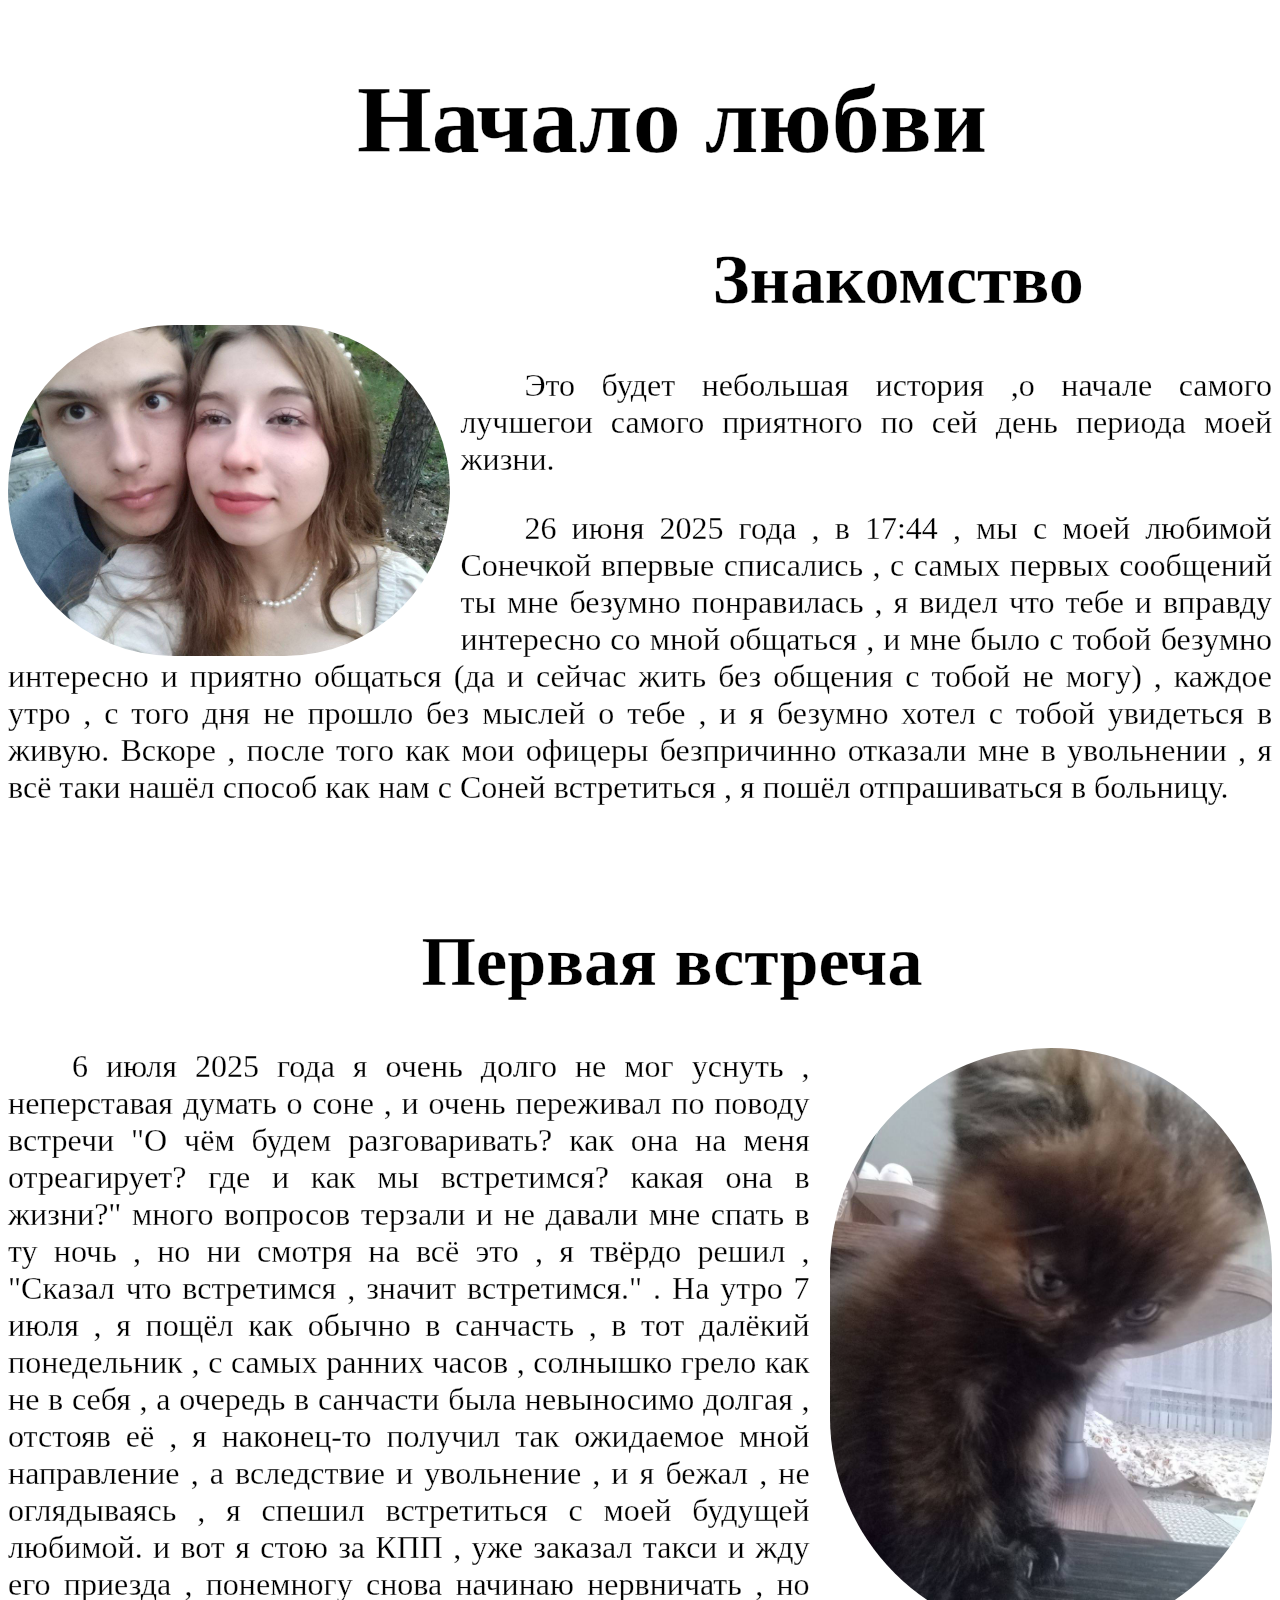
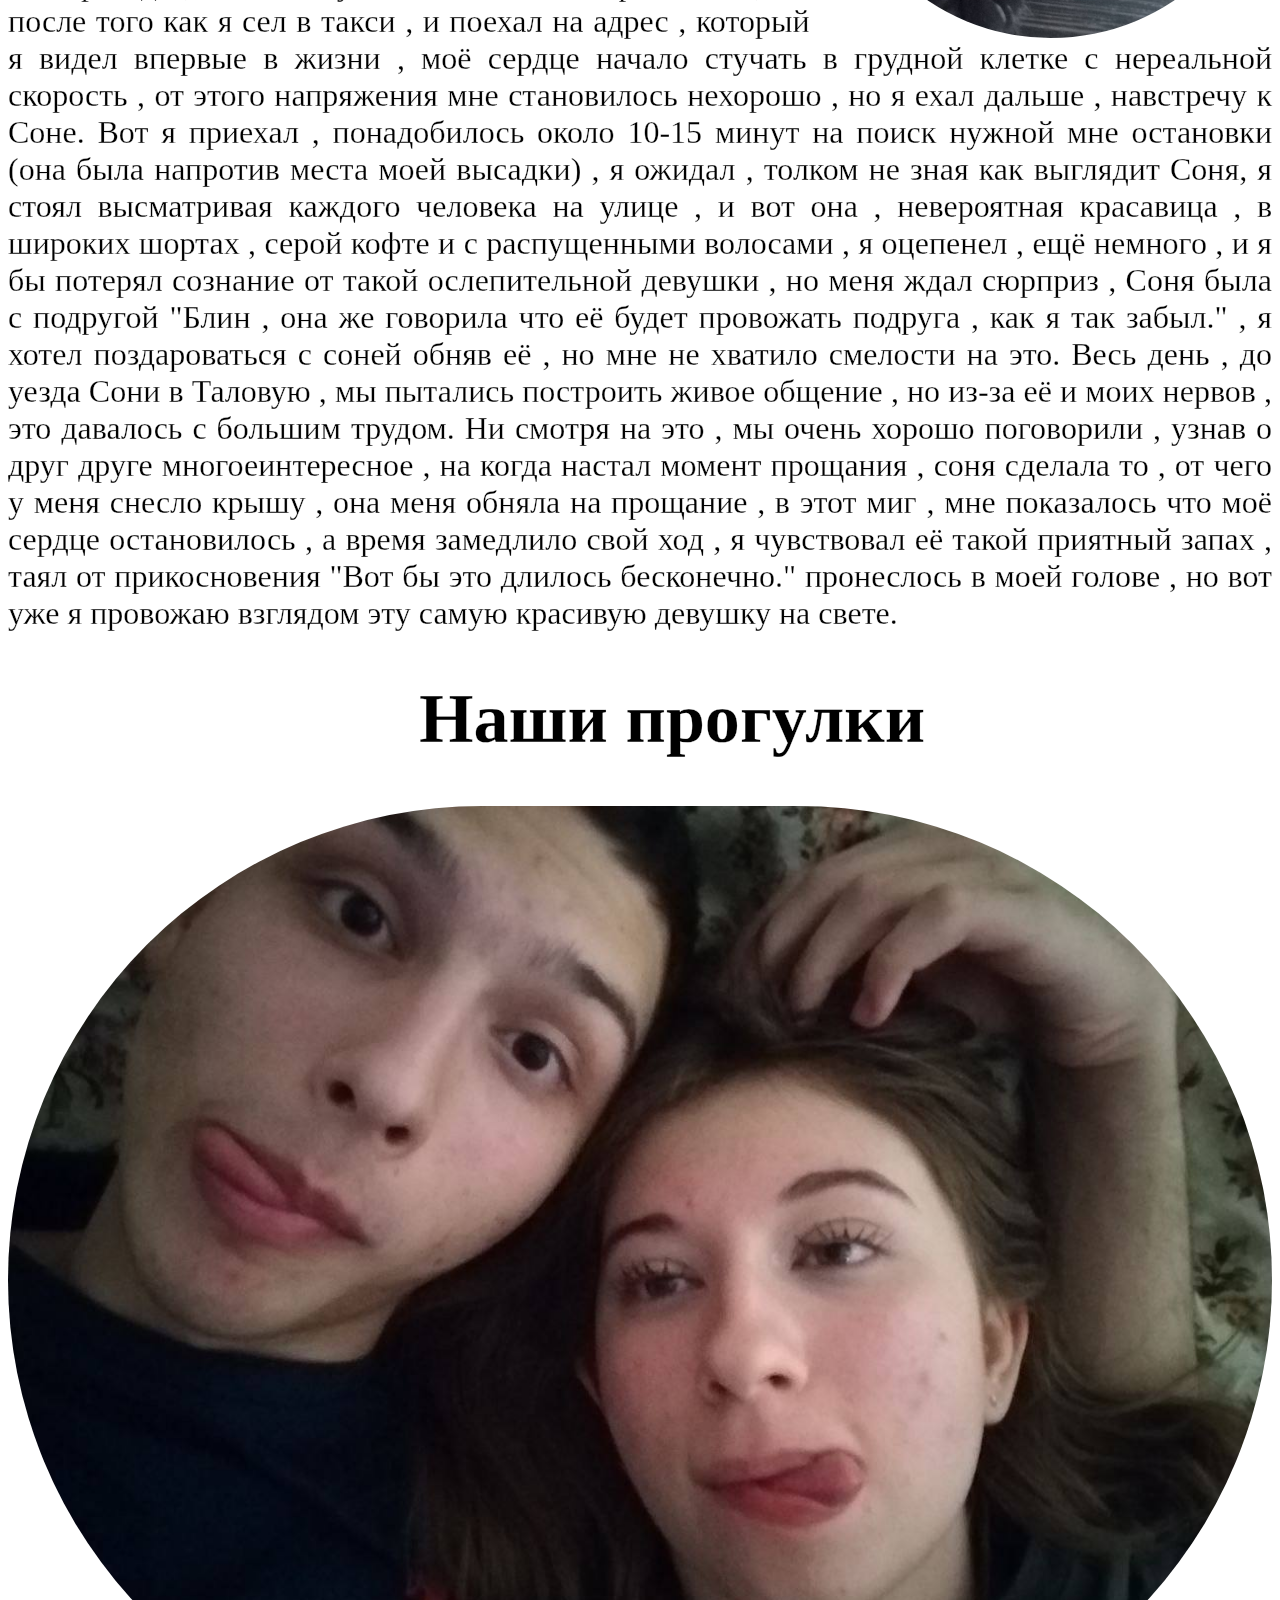
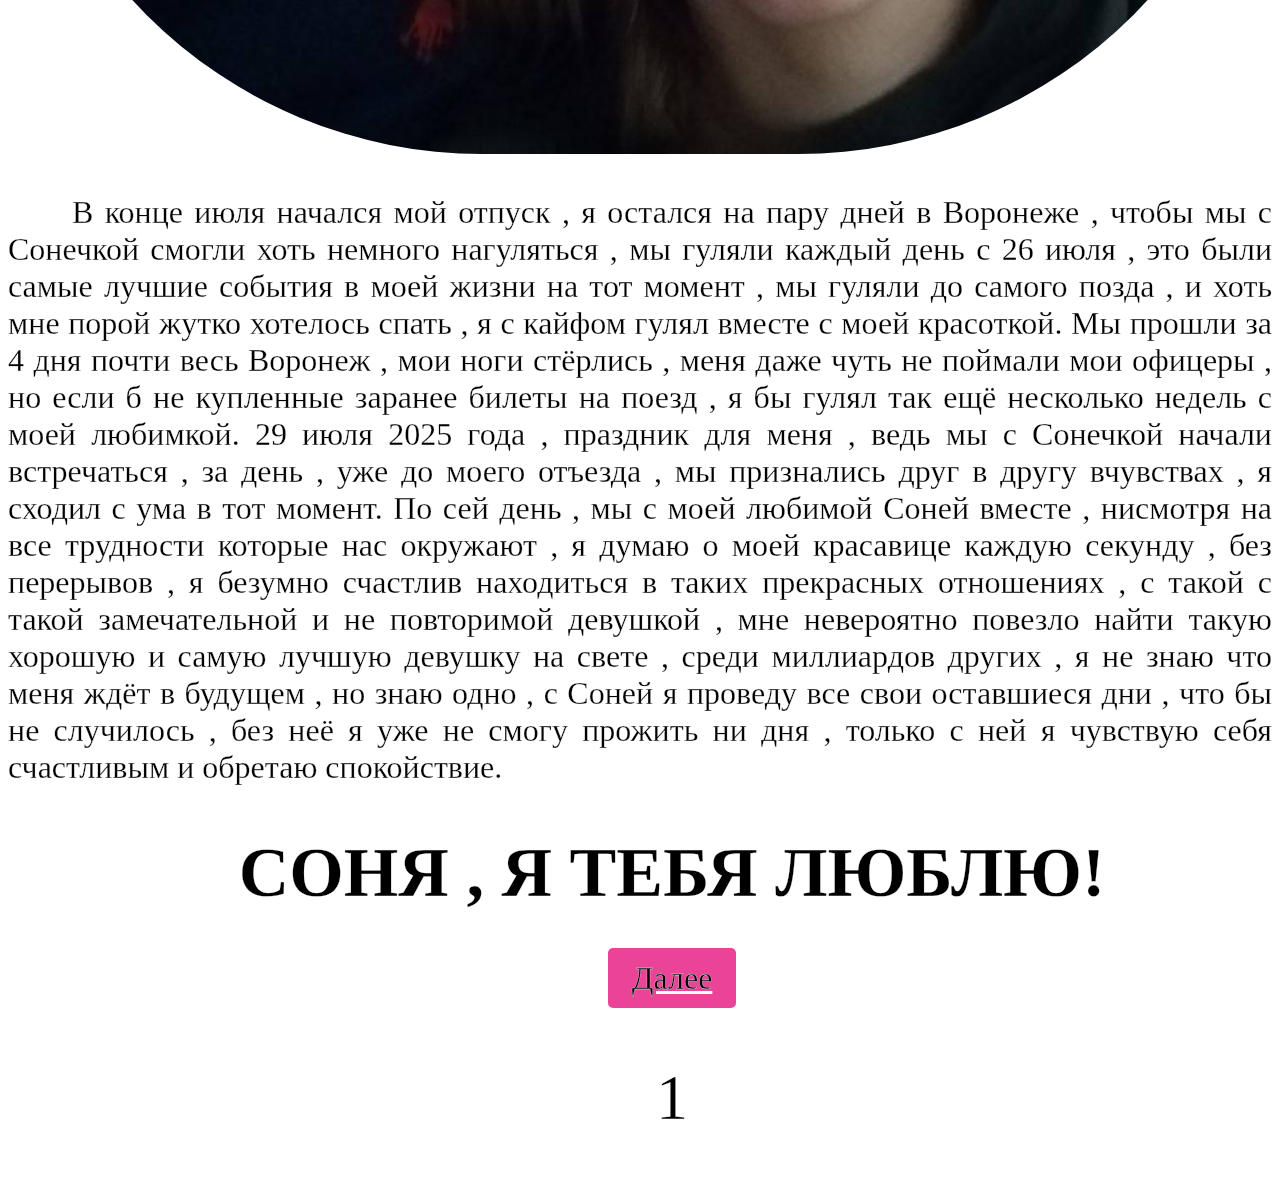
==== commit 4507fdd4: "Add files via upload" ====
--- a/index.html
+++ b/index.html
@@ -7,7 +7,7 @@
   <body class="index">
     <h1 class="h1">Начало любви</h1>
     <img
-      src="фото/photo_2_2026-03-27_16-48-53.jpg"
+      src="images/photo_2_2026-03-27_16-48-53.jpg"
       id="photo1"
       title="фото на лавке конец июля"
     />
@@ -29,7 +29,7 @@
     <br />
     <h1>Первая встреча</h1>
     <img
-      src="фото/photo_3_2026-03-27_16-48-53.jpg"
+      src="images/photo_3_2026-03-27_16-48-53.jpg"
       id="photo2"
       title="семка смотрит на когти"
     />
@@ -68,7 +68,7 @@
     </p>
     <h1>Наши прогулки</h1>
     <img
-      src="фото/photo_10_2026-03-27_16-48-53.jpg"
+      src="images/photo_10_2026-03-27_16-48-53.jpg"
       id="photo3"
       title="лежим и корчим рожи"
     />
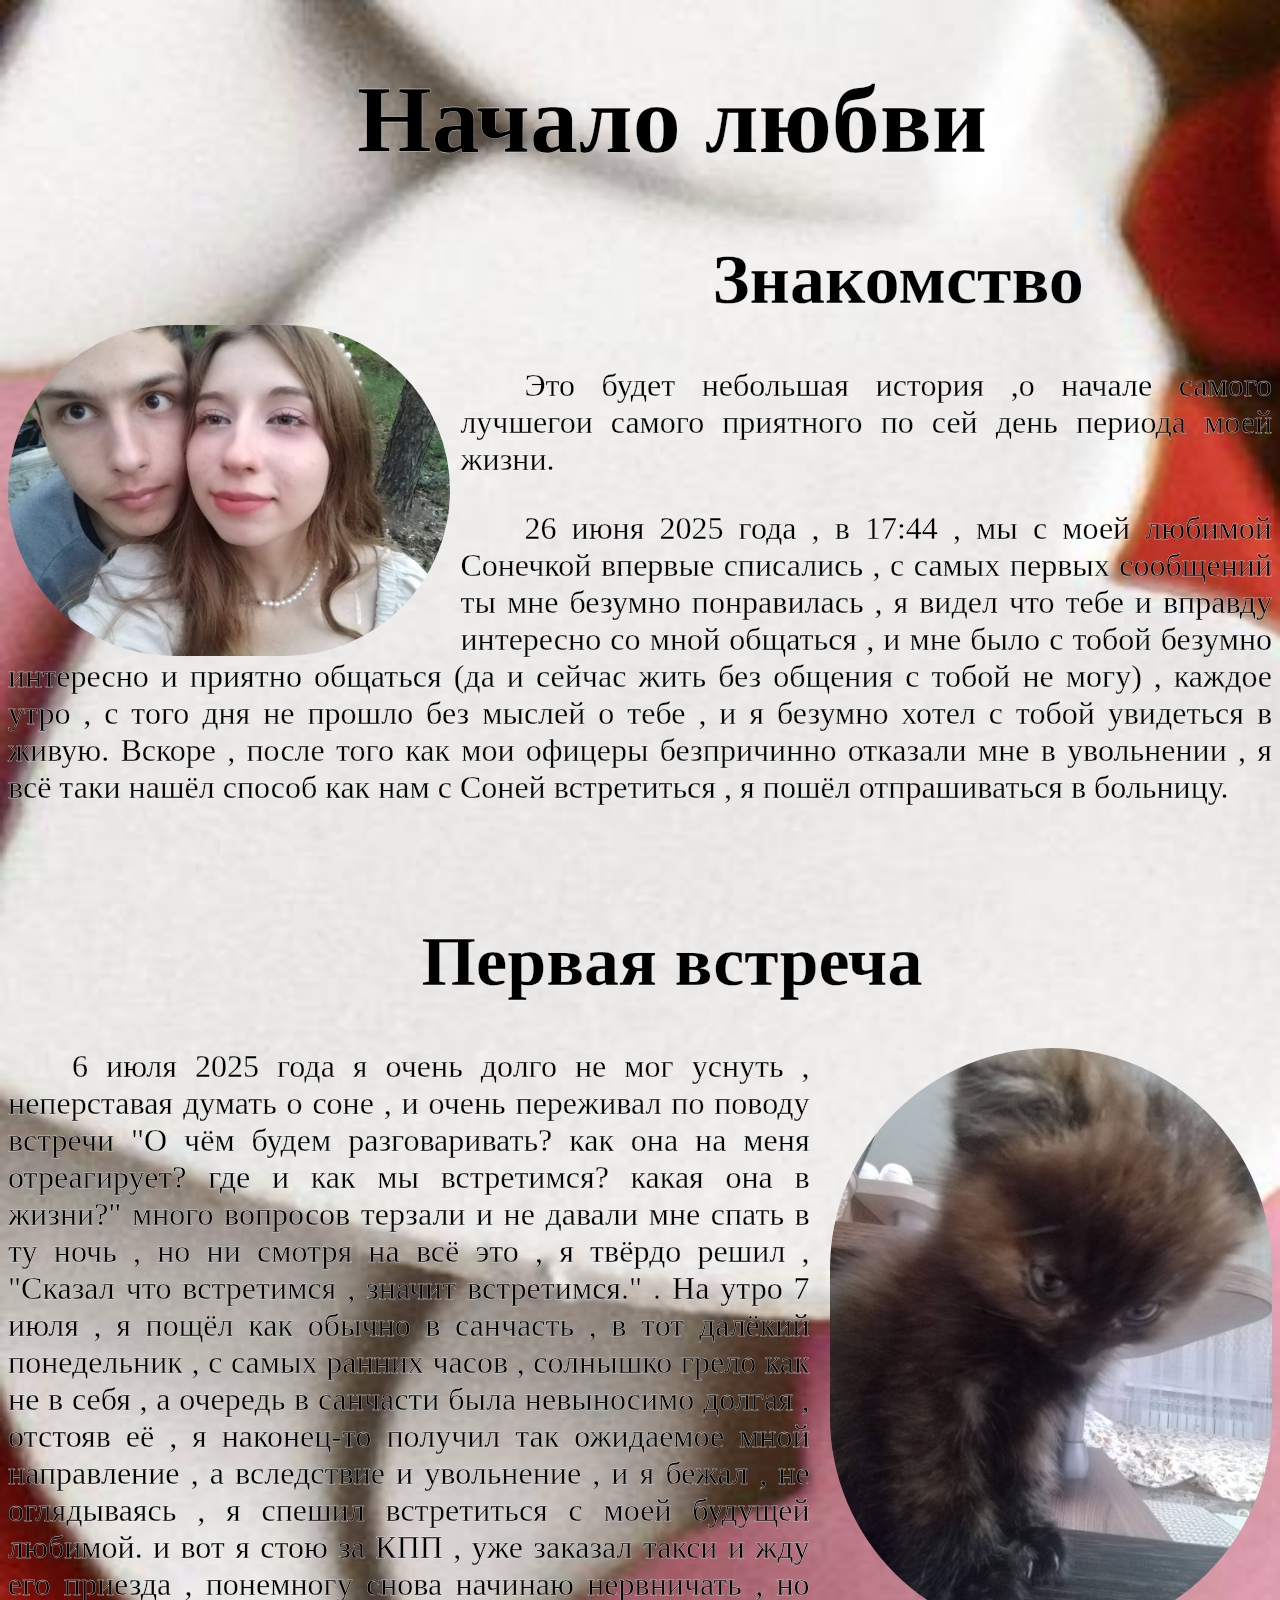
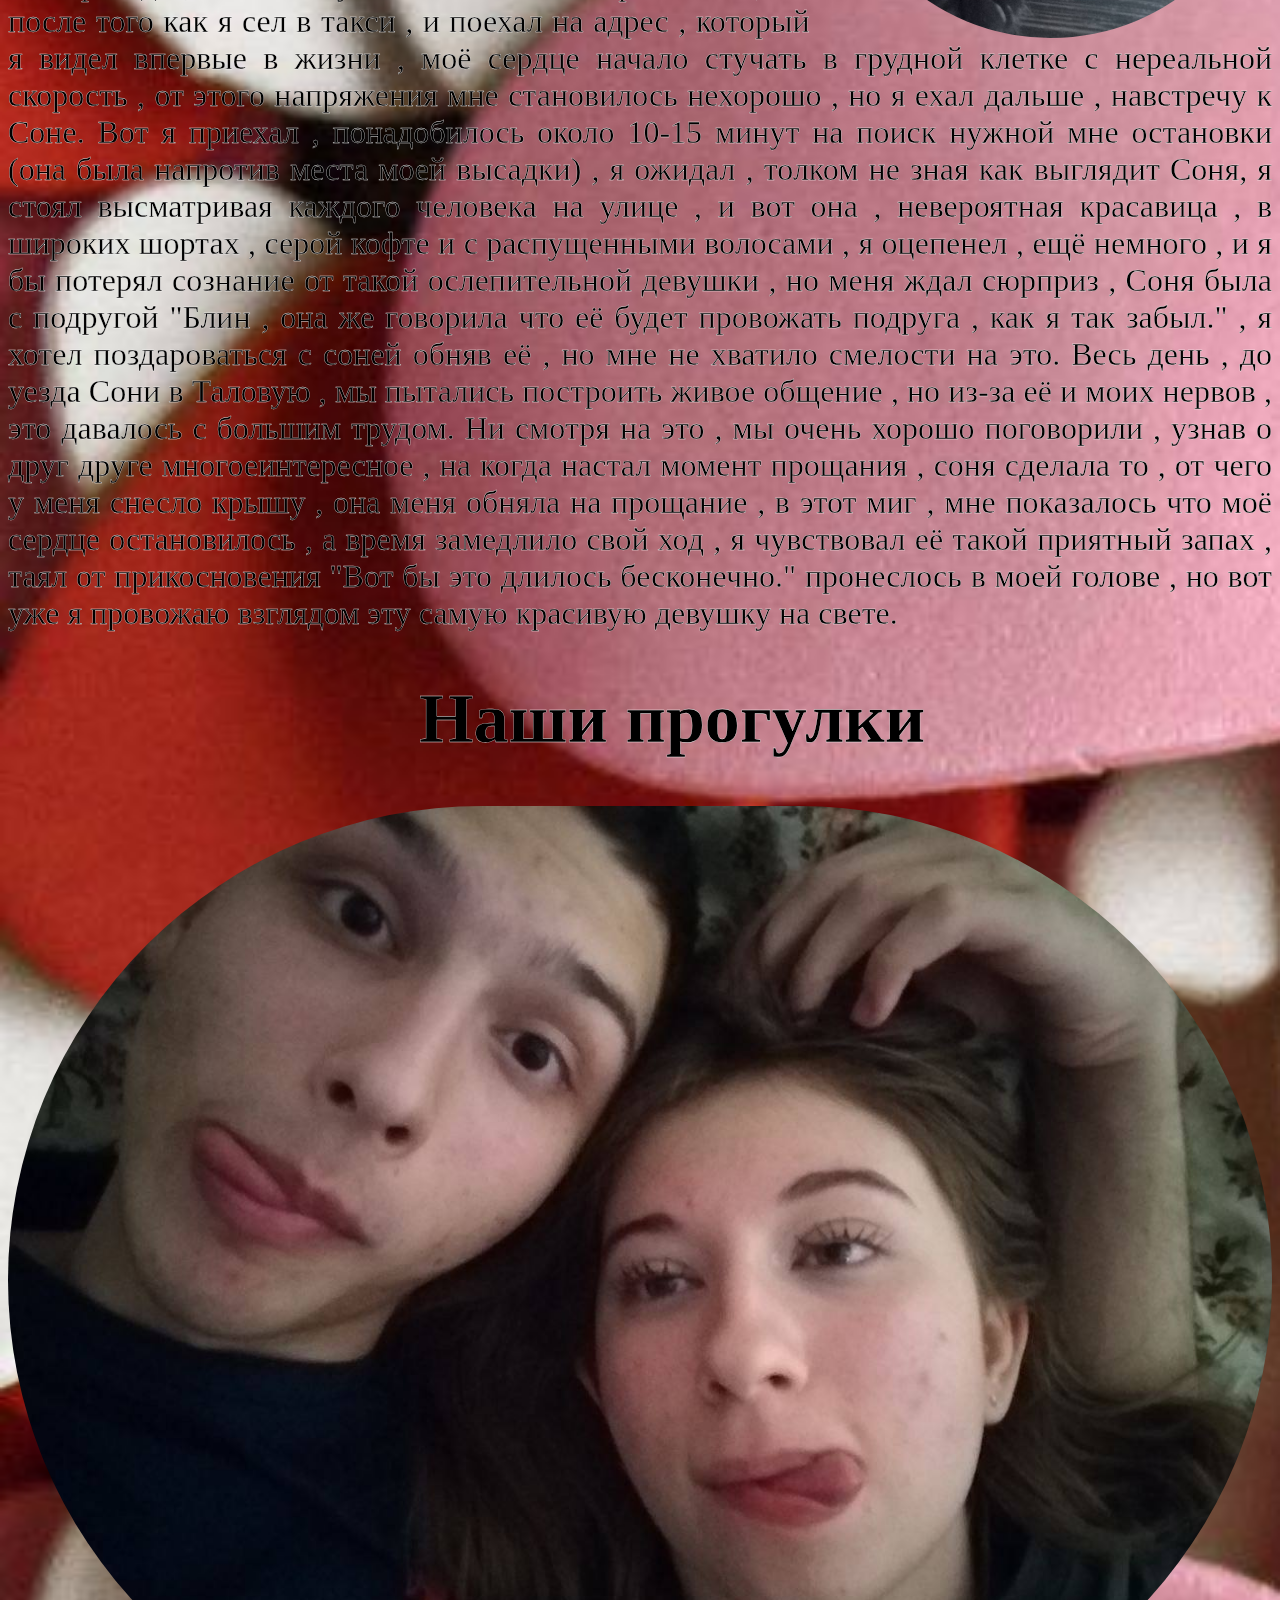
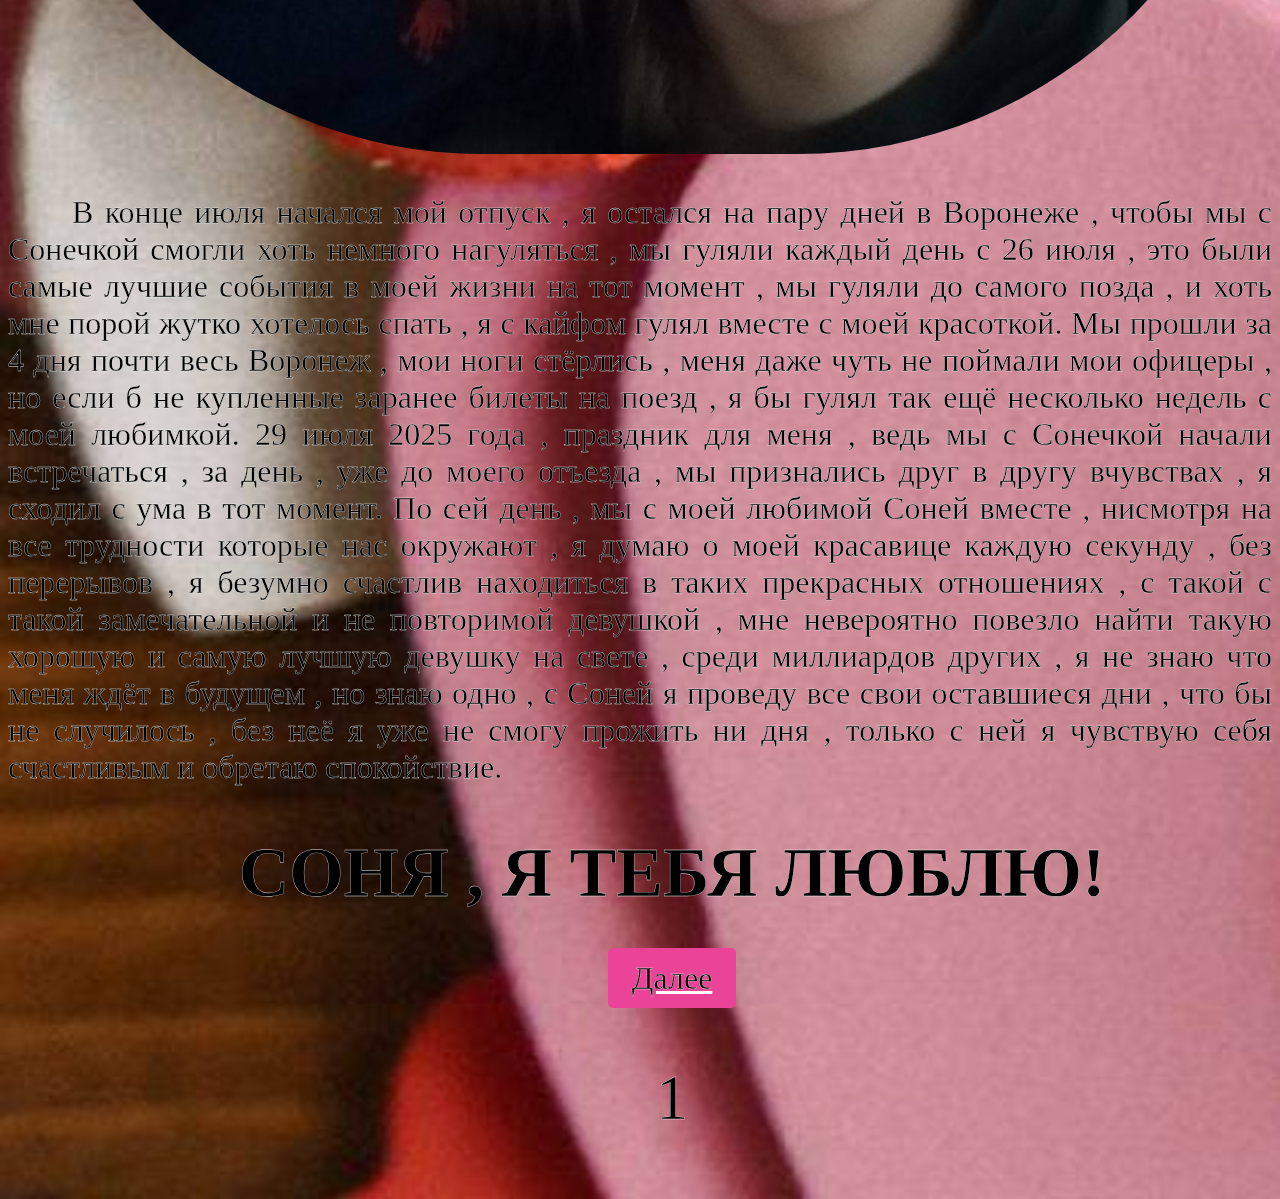
==== commit 2b9c2fd6: "Add files via upload" ====
--- a/index.html
+++ b/index.html
@@ -2,6 +2,7 @@
 <html>
   <head>
     <link rel="stylesheet" href="style.css" />
+    <meta charset="utf-8" width="device-width" initial-scale="1.0" />
     <title>Моя любовь</title>
   </head>
   <body class="index">
--- a/style.css
+++ b/style.css
@@ -7,12 +7,12 @@
   background-size: cover;
 }
 .index {
-  background-image: url(фото/Обои.jpg);
+  background-image: url(images/Обои.jpg);
   color: black;
   -webkit-text-stroke: 0.01em white;
 }
 .page2 {
-  background-image: url(фото/oboi.webp);
+  background-image: url(images/oboi.webp);
   color: whitesmoke;
   -webkit-text-stroke: 0.01em rgb(0, 0, 0);
 }
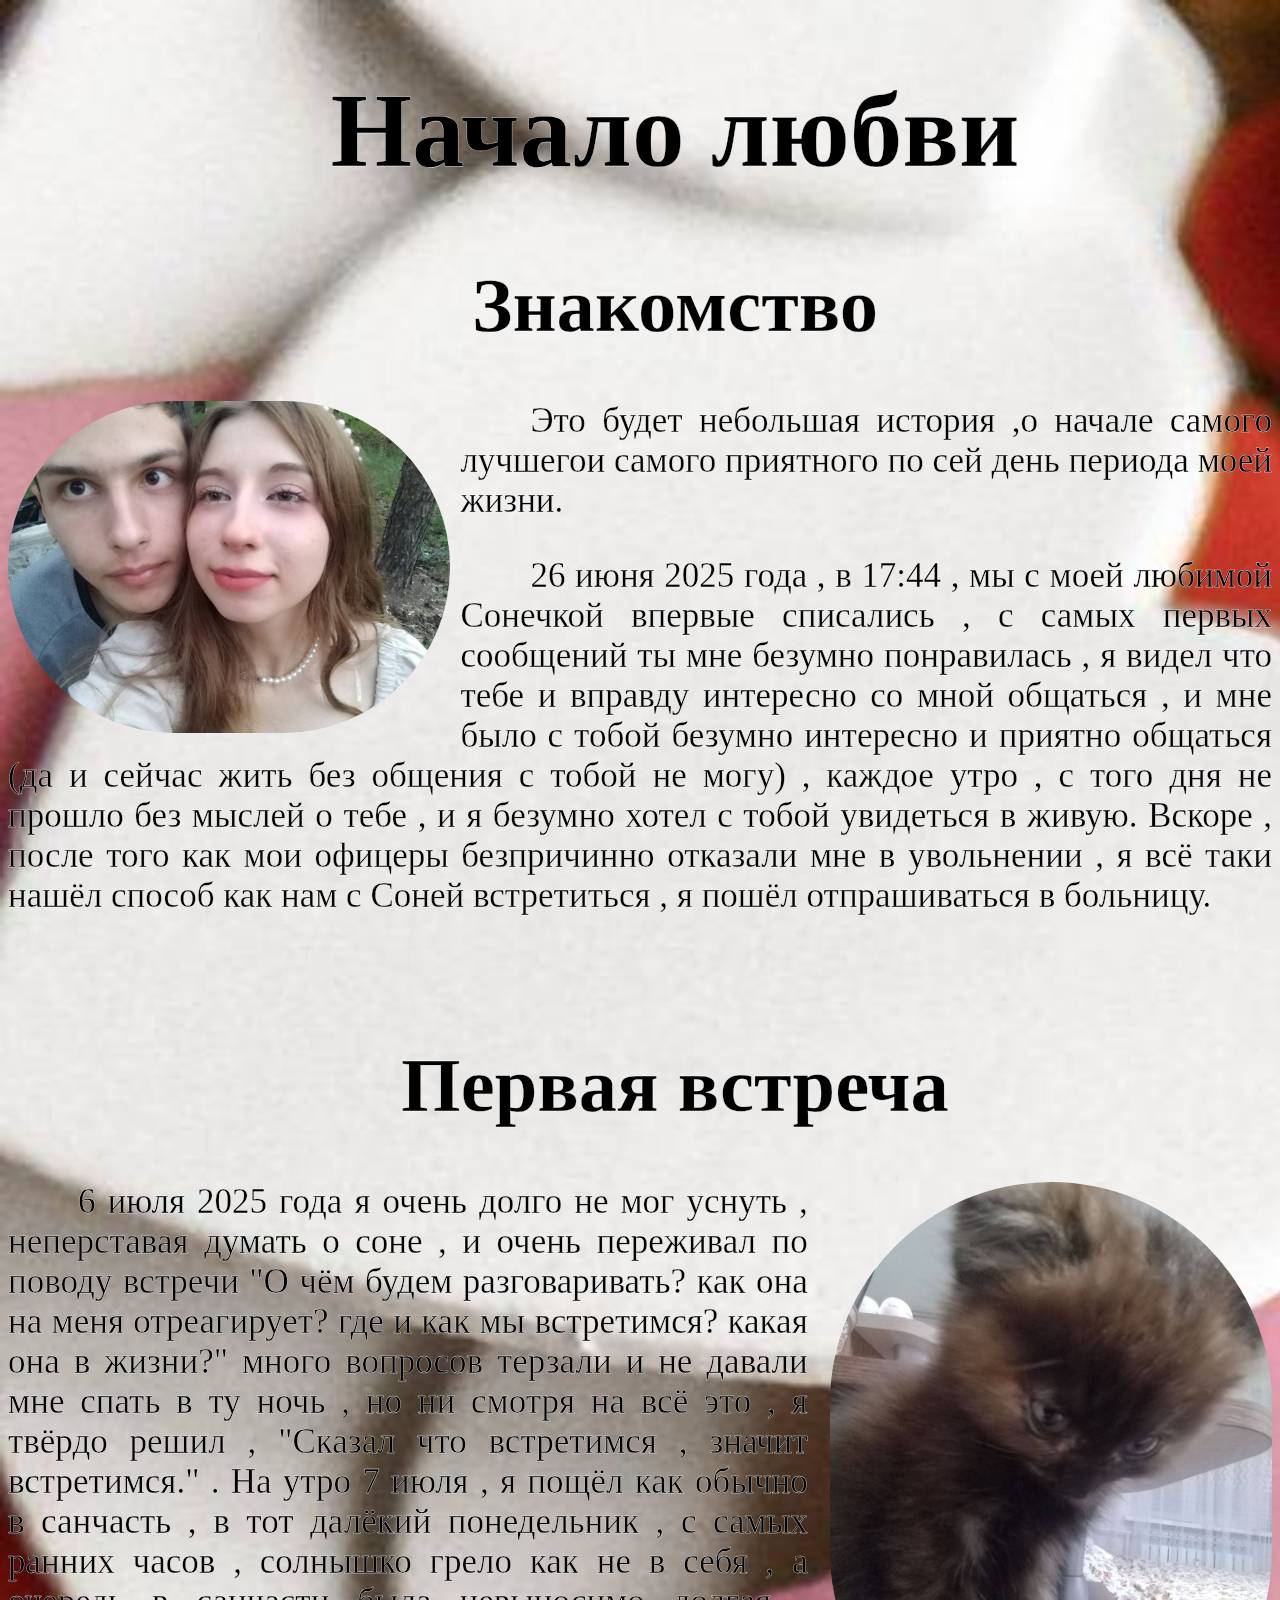
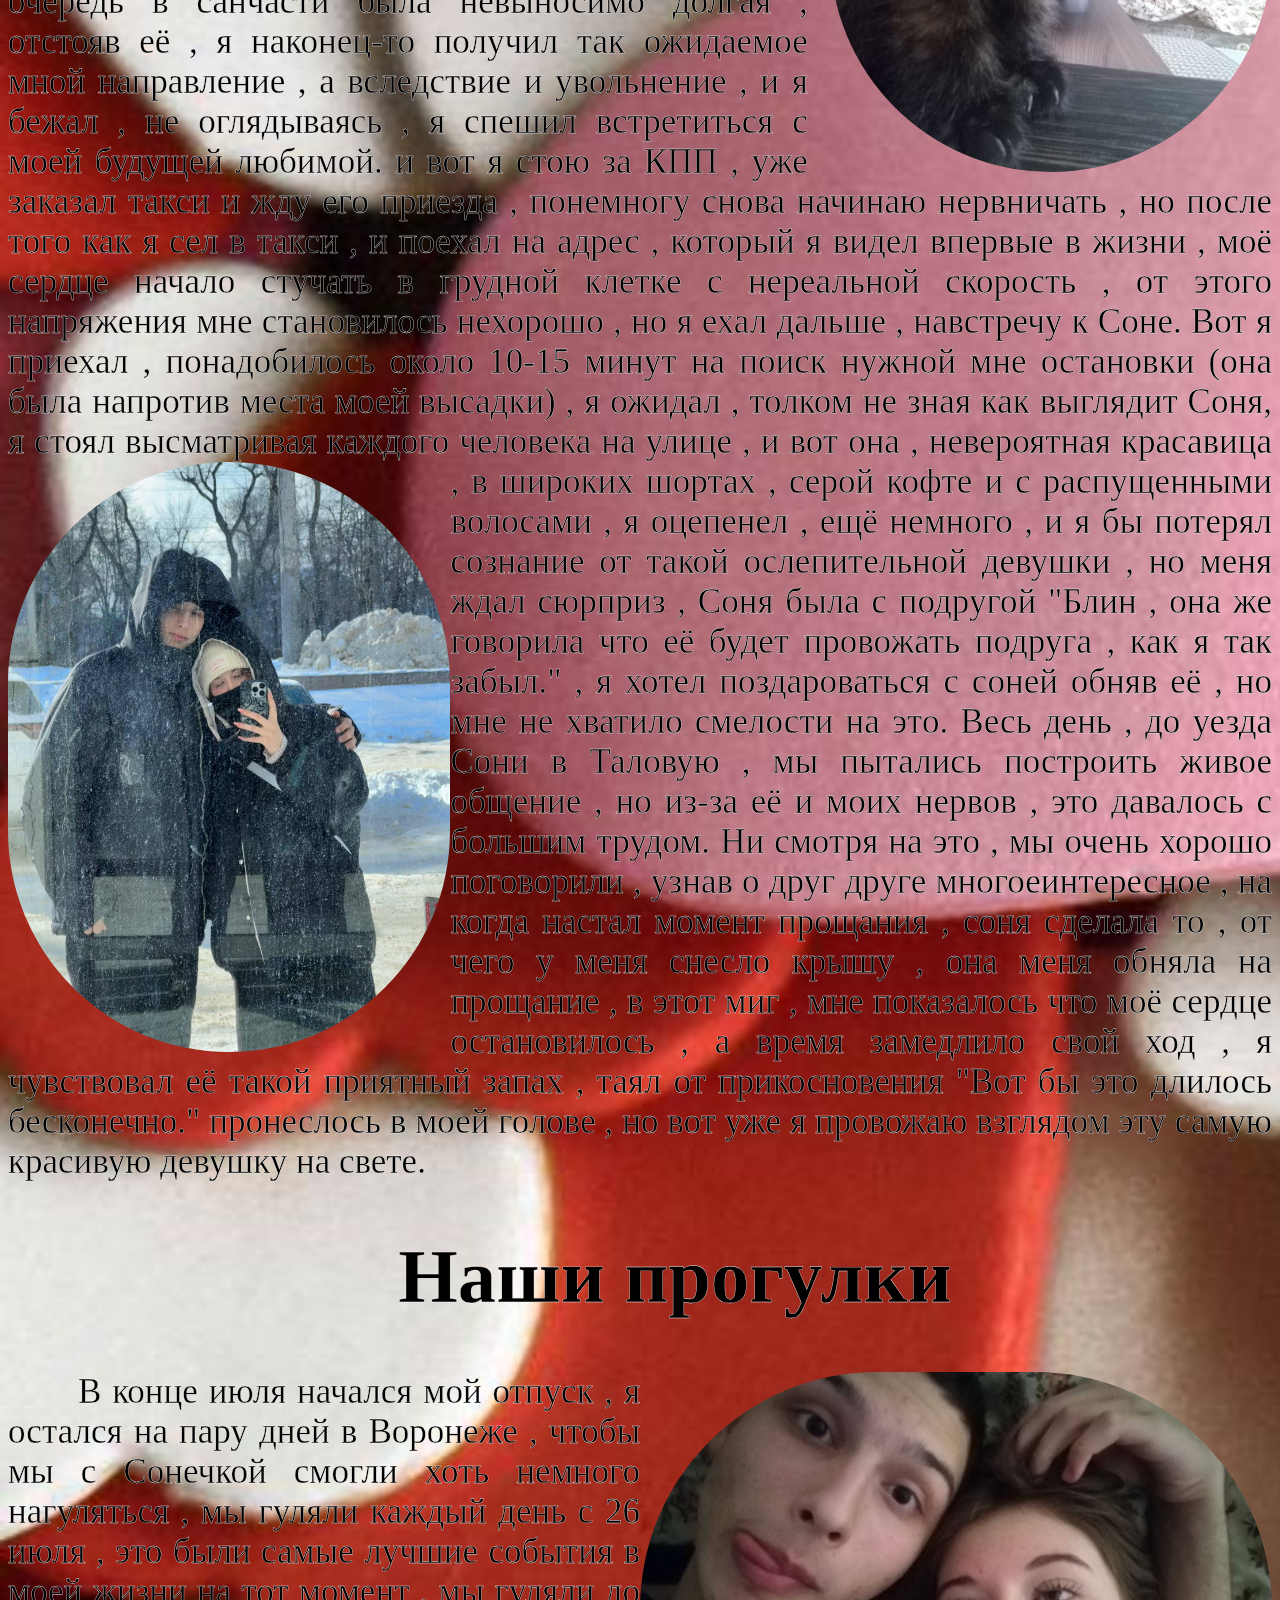
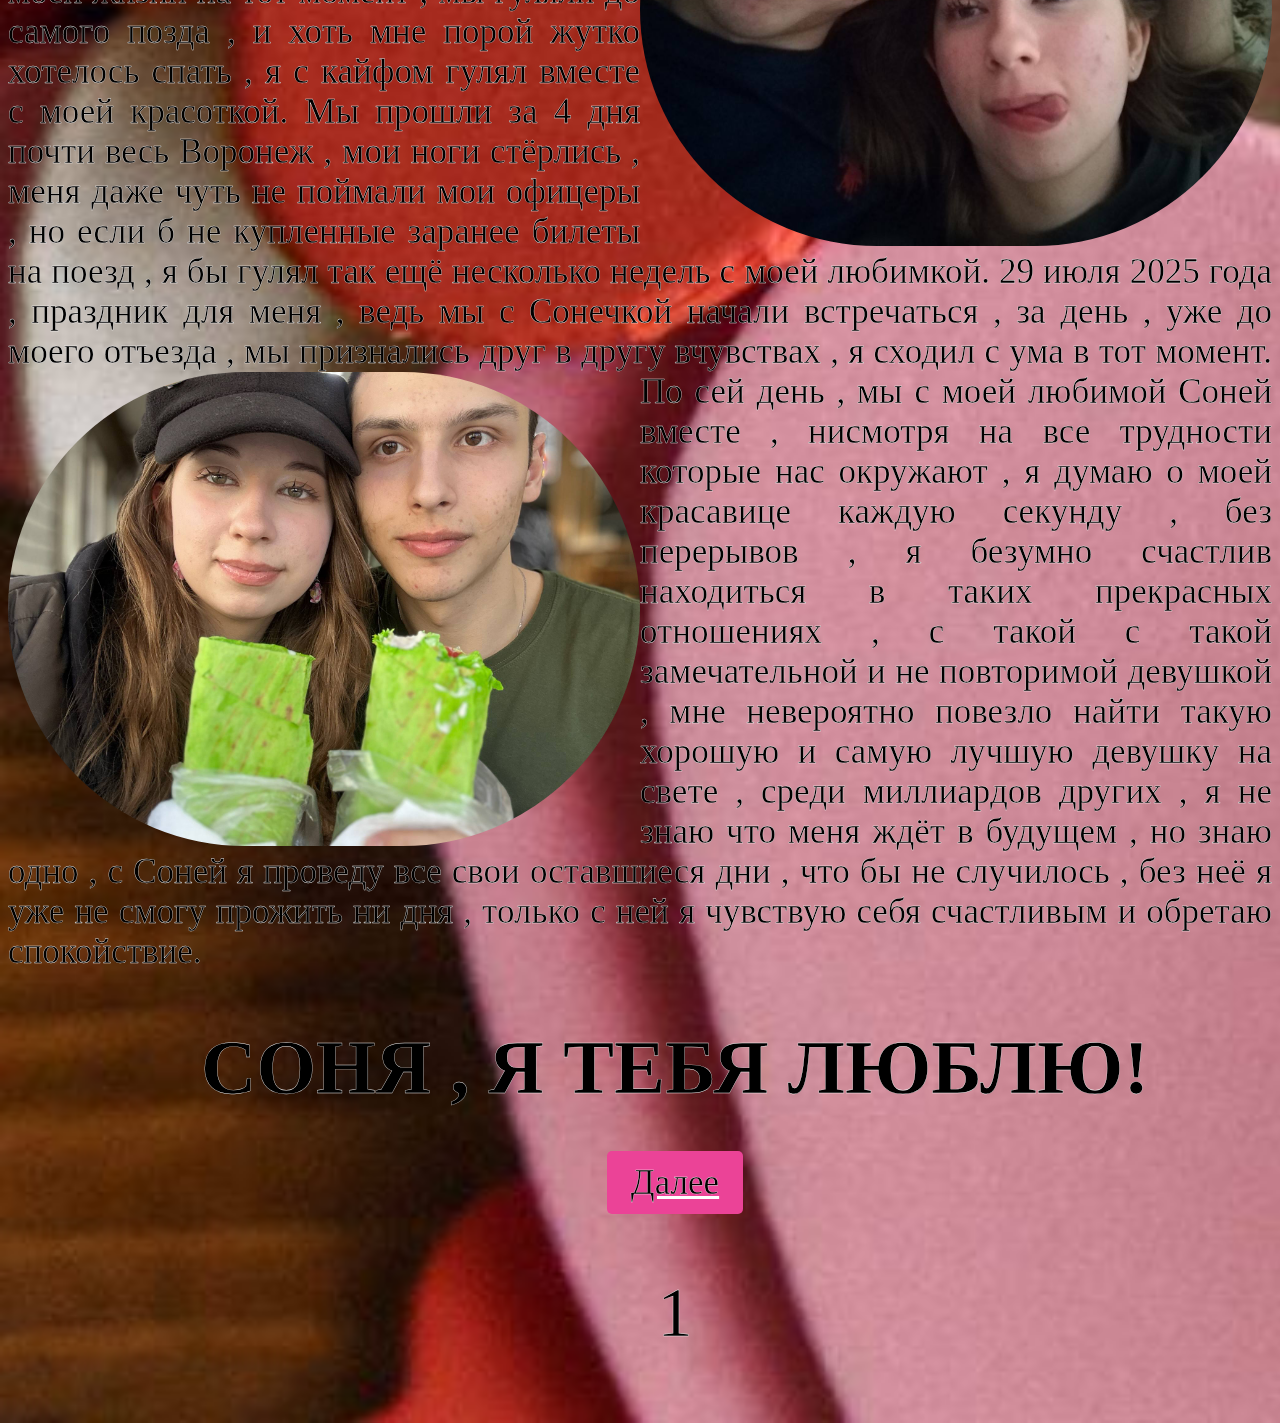
==== commit fd4c842c: "Add files via upload" ====
--- a/index.html
+++ b/index.html
@@ -7,13 +7,13 @@
   </head>
   <body class="index">
     <h1 class="h1">Начало любви</h1>
-    <img
-      src="images/photo_2_2026-03-27_16-48-53.jpg"
-      id="photo1"
-      title="фото на лавке конец июля"
-    />
     <h1>Знакомство</h1>
     <p>
+      <img
+        src="images/photo_2_2026-03-27_16-48-53.jpg"
+        id="photo1"
+        title="фото на лавке конец июля"
+      />
       Это будет небольшая история ,о начале самого лучшегои самого приятного по
       сей день периода моей жизни.
     </p>
@@ -29,12 +29,12 @@
     </p>
     <br />
     <h1>Первая встреча</h1>
-    <img
-      src="images/photo_3_2026-03-27_16-48-53.jpg"
-      id="photo2"
-      title="семка смотрит на когти"
-    />
     <p>
+      <img
+        src="images/photo_3_2026-03-27_16-48-53.jpg"
+        id="photo2"
+        title="семка смотрит на когти"
+      />
       6 июля 2025 года я очень долго не мог уснуть , неперставая думать о соне ,
       и очень переживал по поводу встречи "О чём будем разговаривать? как она на
       меня отреагирует? где и как мы встретимся? какая она в жизни?" много
@@ -52,28 +52,32 @@
       навстречу к Соне. Вот я приехал , понадобилось около 10-15 минут на поиск
       нужной мне остановки (она была напротив места моей высадки) , я ожидал ,
       толком не зная как выглядит Соня, я стоял высматривая каждого человека на
-      улице , и вот она , невероятная красавица , в широких шортах , серой кофте
-      и с распущенными волосами , я оцепенел , ещё немного , и я бы потерял
-      сознание от такой ослепительной девушки , но меня ждал сюрприз , Соня была
-      с подругой "Блин , она же говорила что её будет провожать подруга , как я
-      так забыл." , я хотел поздароваться с соней обняв её , но мне не хватило
-      смелости на это. Весь день , до уезда Сони в Таловую , мы пытались
-      построить живое общение , но из-за её и моих нервов , это давалось с
-      большим трудом. Ни смотря на это , мы очень хорошо поговорили , узнав о
-      друг друге многоеинтересное , на когда настал момент прощания , соня
-      сделала то , от чего у меня снесло крышу , она меня обняла на прощание , в
-      этот миг , мне показалось что моё сердце остановилось , а время замедлило
-      свой ход , я чувствовал её такой приятный запах , таял от прикосновения
-      "Вот бы это длилось бесконечно." пронеслось в моей голове , но вот уже я
-      провожаю взглядом эту самую красивую девушку на свете.
+      улице , и вот она , невероятная красавица , в широких шортах ,<img
+        src="images/photo_1_2026-03-27_16-48-53.jpg"
+        id="photo6"
+        alt="мы на на против тц"
+      />
+      серой кофте и с распущенными волосами , я оцепенел , ещё немного , и я бы
+      потерял сознание от такой ослепительной девушки , но меня ждал сюрприз ,
+      Соня была с подругой "Блин , она же говорила что её будет провожать
+      подруга , как я так забыл." , я хотел поздароваться с соней обняв её , но
+      мне не хватило смелости на это. Весь день , до уезда Сони в Таловую , мы
+      пытались построить живое общение , но из-за её и моих нервов , это
+      давалось с большим трудом. Ни смотря на это , мы очень хорошо поговорили ,
+      узнав о друг друге многоеинтересное , на когда настал момент прощания ,
+      соня сделала то , от чего у меня снесло крышу , она меня обняла на
+      прощание , в этот миг , мне показалось что моё сердце остановилось , а
+      время замедлило свой ход , я чувствовал её такой приятный запах , таял от
+      прикосновения "Вот бы это длилось бесконечно." пронеслось в моей голове ,
+      но вот уже я провожаю взглядом эту самую красивую девушку на свете.
     </p>
     <h1>Наши прогулки</h1>
-    <img
-      src="images/photo_10_2026-03-27_16-48-53.jpg"
-      id="photo3"
-      title="лежим и корчим рожи"
-    />
     <p>
+      <img
+        src="images/photo_10_2026-03-27_16-48-53.jpg"
+        id="photo3"
+        title="лежим и корчим рожи"
+      />
       В конце июля начался мой отпуск , я остался на пару дней в Воронеже ,
       чтобы мы с Сонечкой смогли хоть немного нагуляться , мы гуляли каждый день
       с 26 июля , это были самые лучшие события в моей жизни на тот момент , мы
@@ -83,16 +87,20 @@
       если б не купленные заранее билеты на поезд , я бы гулял так ещё несколько
       недель с моей любимкой. 29 июля 2025 года , праздник для меня , ведь мы с
       Сонечкой начали встречаться , за день , уже до моего отъезда , мы
-      признались друг в другу вчувствах , я сходил с ума в тот момент. По сей
-      день , мы с моей любимой Соней вместе , нисмотря на все трудности которые
-      нас окружают , я думаю о моей красавице каждую секунду , без перерывов , я
-      безумно счастлив находиться в таких прекрасных отношениях , с такой с
-      такой замечательной и не повторимой девушкой , мне невероятно повезло
-      найти такую хорошую и самую лучшую девушку на свете , среди миллиардов
-      других , я не знаю что меня ждёт в будущем , но знаю одно , с Соней я
-      проведу все свои оставшиеся дни , что бы не случилось , без неё я уже не
-      смогу прожить ни дня , только с ней я чувствую себя счастливым и обретаю
-      спокойствие.
+      признались друг в другу вчувствах , я сходил с ума в тот момент.<img
+        src="images/photo_13_2026-03-27_16-48-53.jpg"
+        id="photo7"
+        alt="мы с шаурмой"
+      />
+      По сей день , мы с моей любимой Соней вместе , нисмотря на все трудности
+      которые нас окружают , я думаю о моей красавице каждую секунду , без
+      перерывов , я безумно счастлив находиться в таких прекрасных отношениях ,
+      с такой с такой замечательной и не повторимой девушкой , мне невероятно
+      повезло найти такую хорошую и самую лучшую девушку на свете , среди
+      миллиардов других , я не знаю что меня ждёт в будущем , но знаю одно , с
+      Соней я проведу все свои оставшиеся дни , что бы не случилось , без неё я
+      уже не смогу прожить ни дня , только с ней я чувствую себя счастливым и
+      обретаю спокойствие.
     </p>
     <h1>СОНЯ , Я ТЕБЯ ЛЮБЛЮ!</h1>
     <center>
--- a/style.css
+++ b/style.css
@@ -2,7 +2,7 @@
   text-indent: 2em;
   text-align: justify;
   font-family: cursive;
-  font-size: 2em;
+  font-size: 35px;
   background-size: auto;
   background-size: cover;
 }
@@ -34,7 +34,6 @@
   width: 35%;
   float: left;
   margin-right: 10px;
-  margin-top: 85px;
 }
 #photo2 {
   border-radius: 100em;
@@ -44,19 +43,38 @@
 }
 #photo3 {
   border-radius: 100em;
-  width: 100%;
+  width: 50%;
+  float: right;
 }
 #photo4 {
   border-radius: 100em;
   width: 30%;
   float: right;
-  margin-top: 4.8em;
 }
 #photo5 {
   border-radius: 100em;
   width: 30%;
   float: left;
-  margin-top: 0.4em;
+}
+#photo6 {
+  border-radius: 100em;
+  width: 35%;
+  float: left;
+}
+#photo7 {
+  border-radius: 100em;
+  width: 50%;
+  float: left;
+}
+#photo8 {
+  border-radius: 100em;
+  width: 30%;
+  float: left;
+}
+#photo9 {
+  border-radius: 100em;
+  width: 35%;
+  float: right;
 }
 .button {
   padding: 12px 24px;
